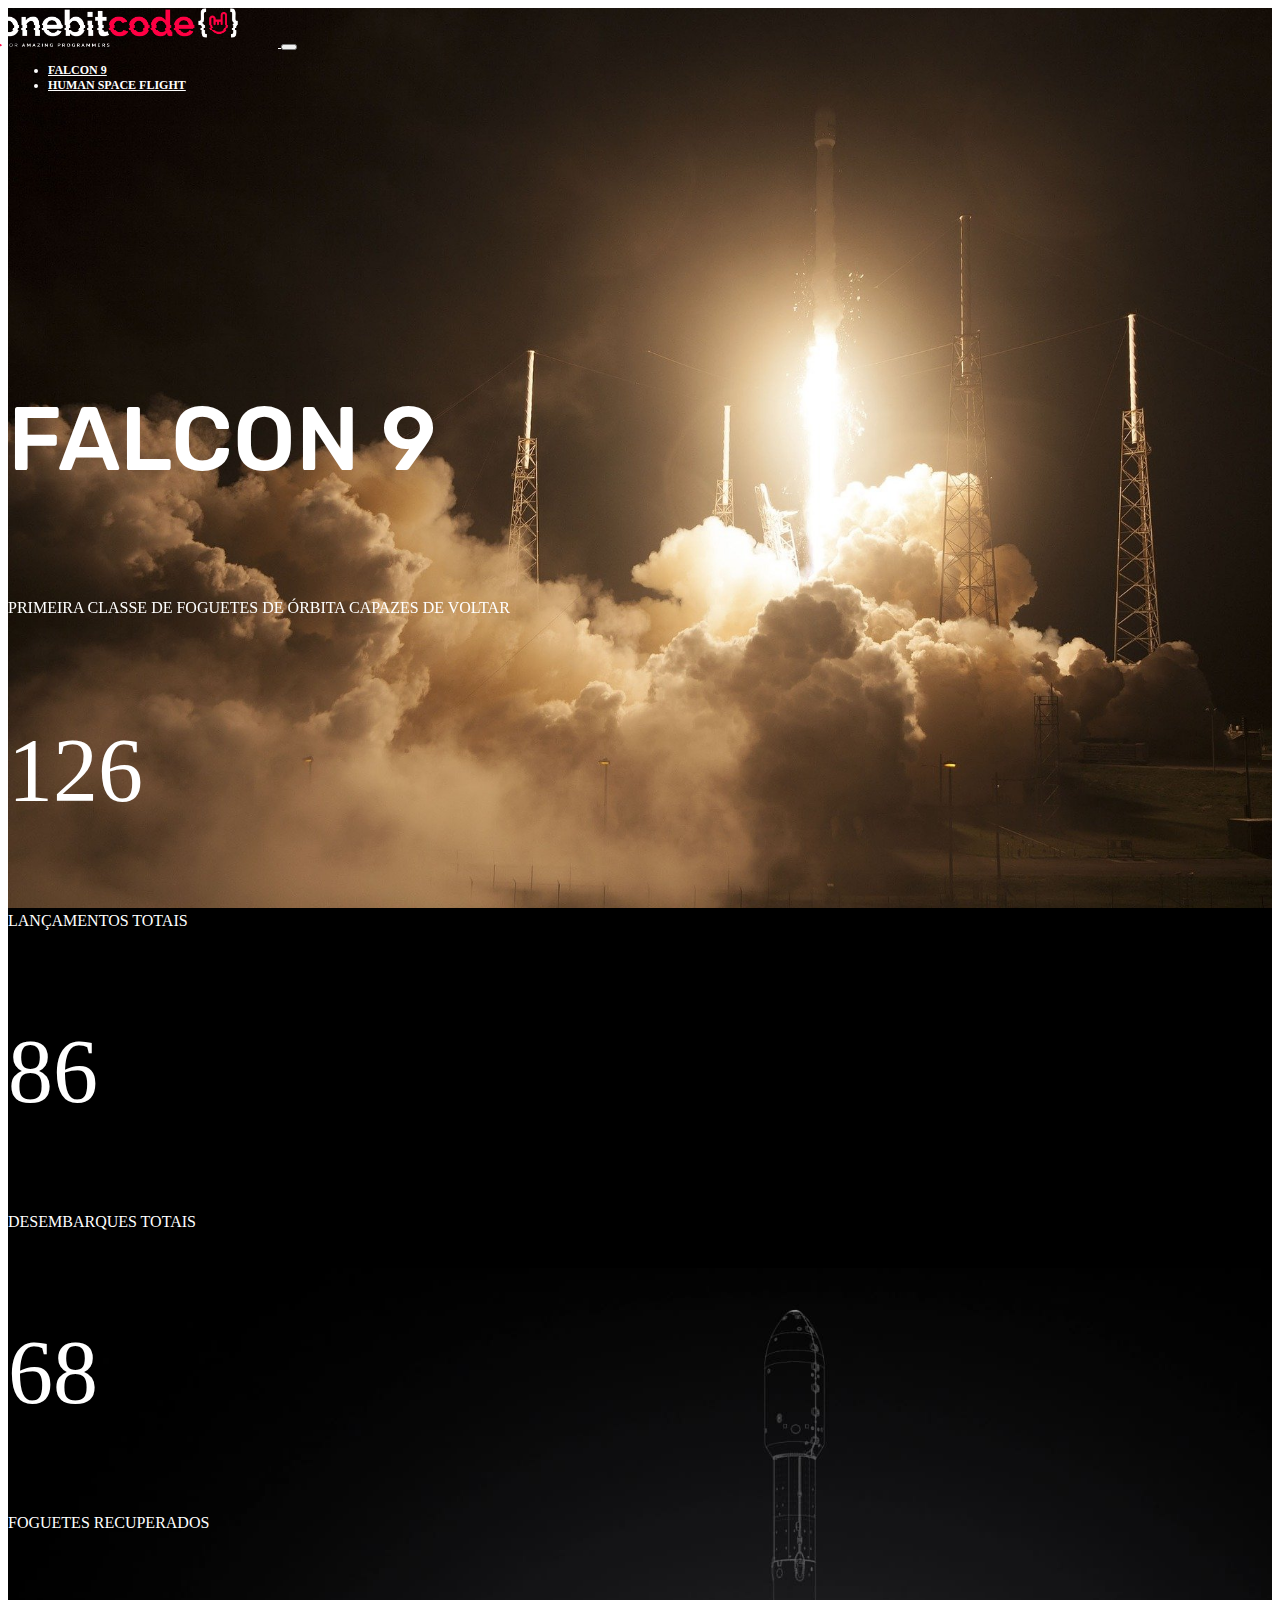
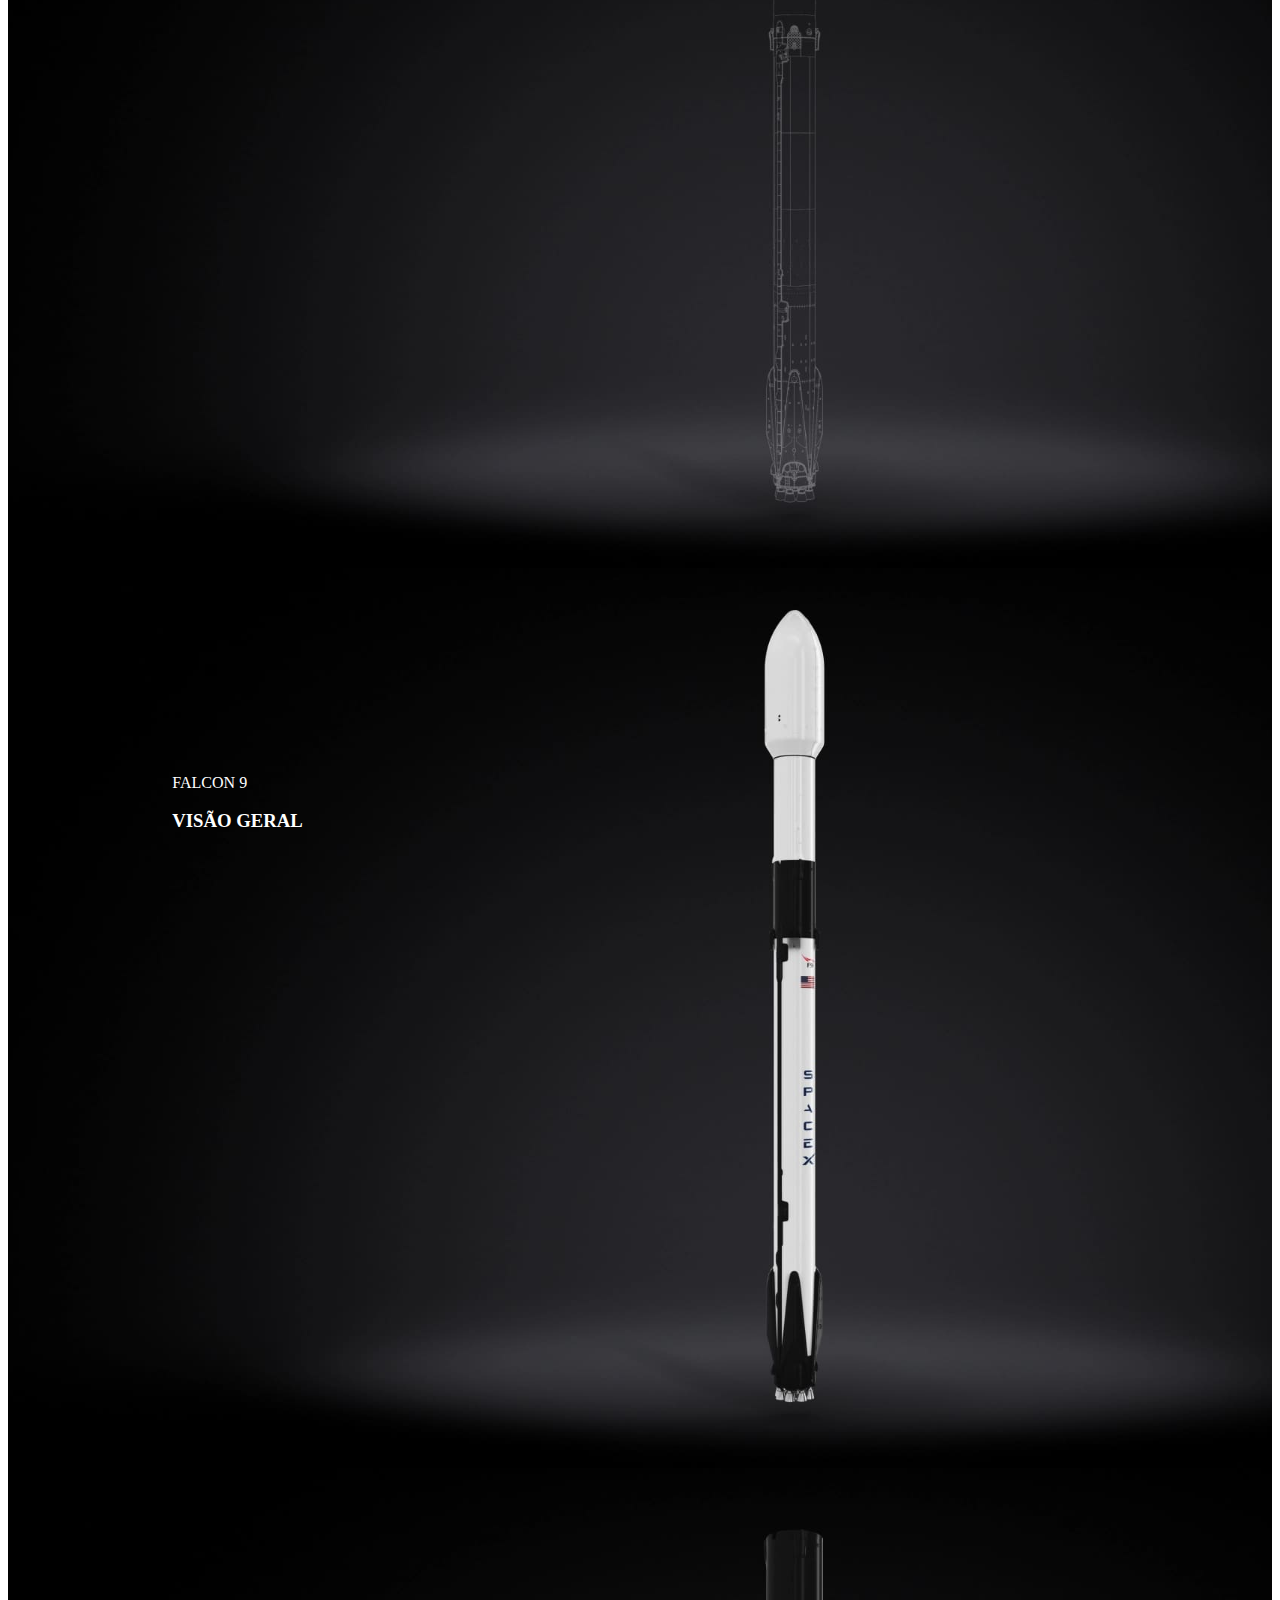
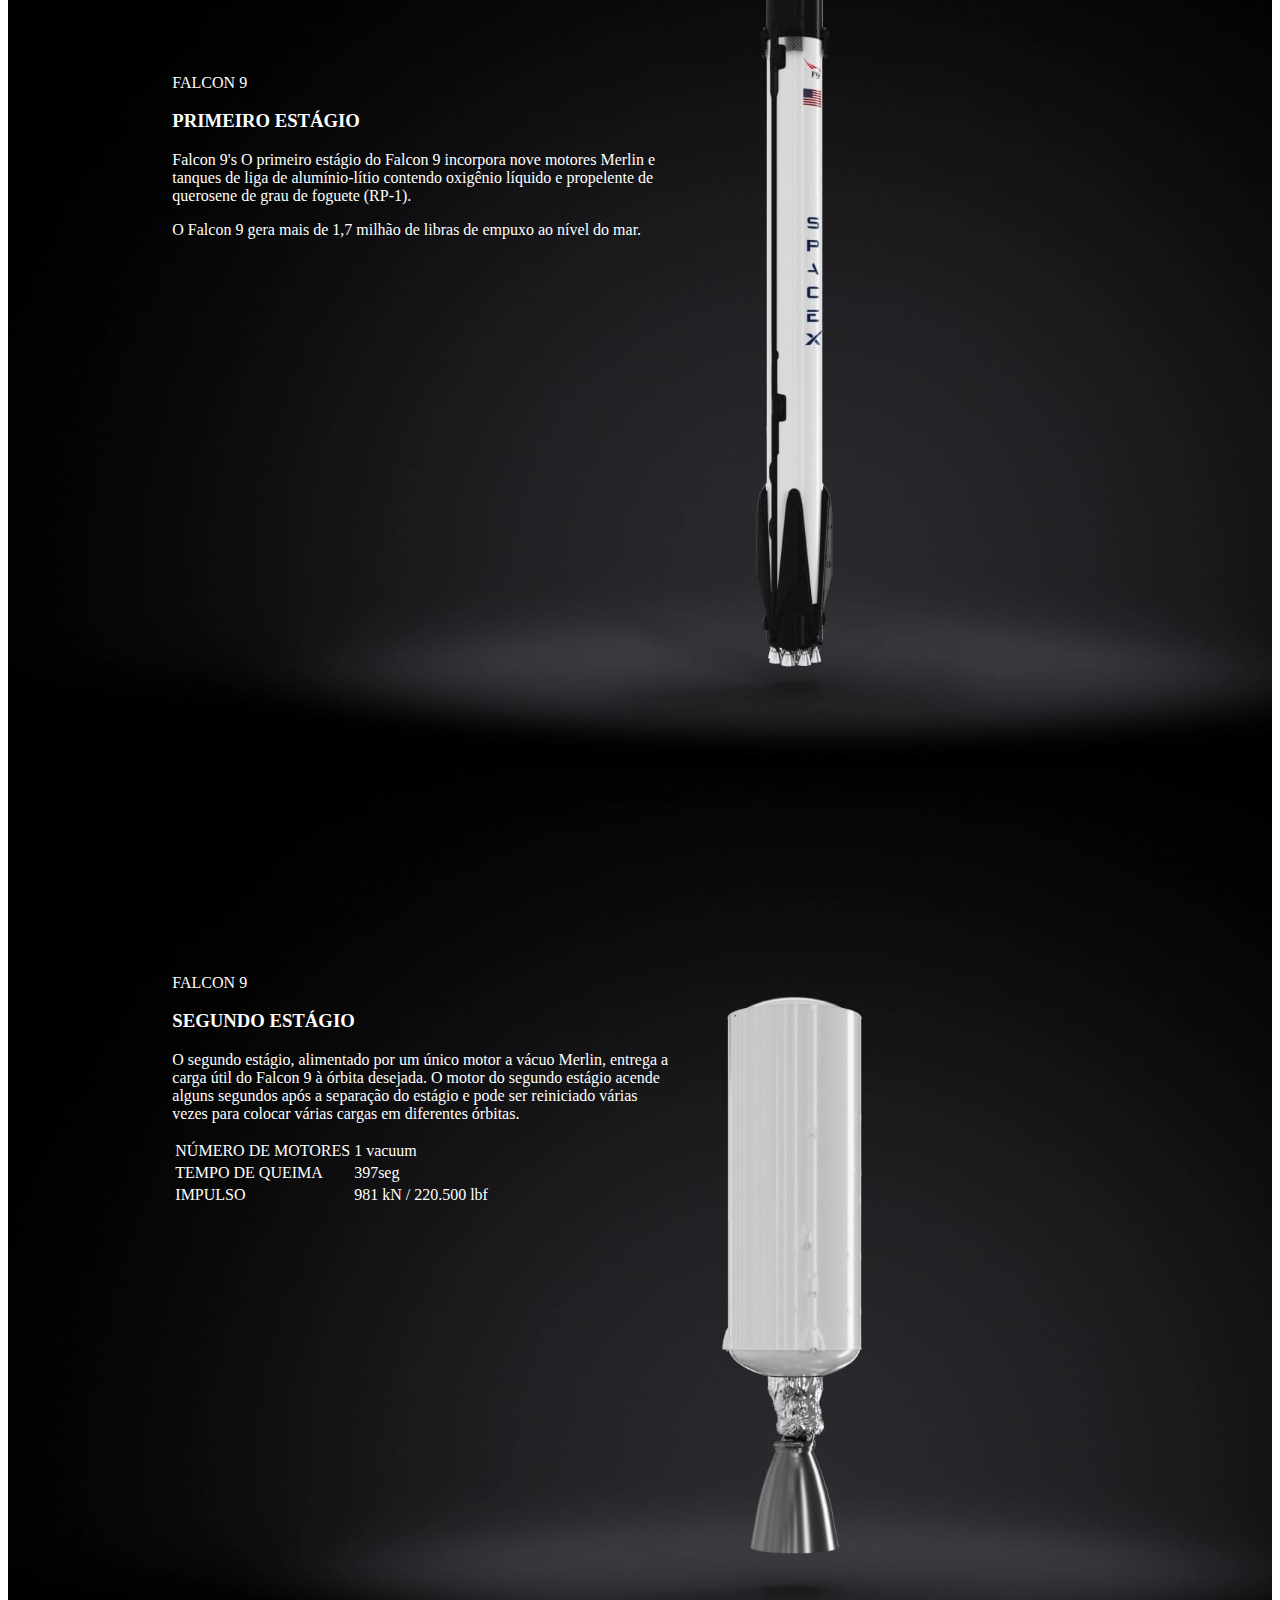
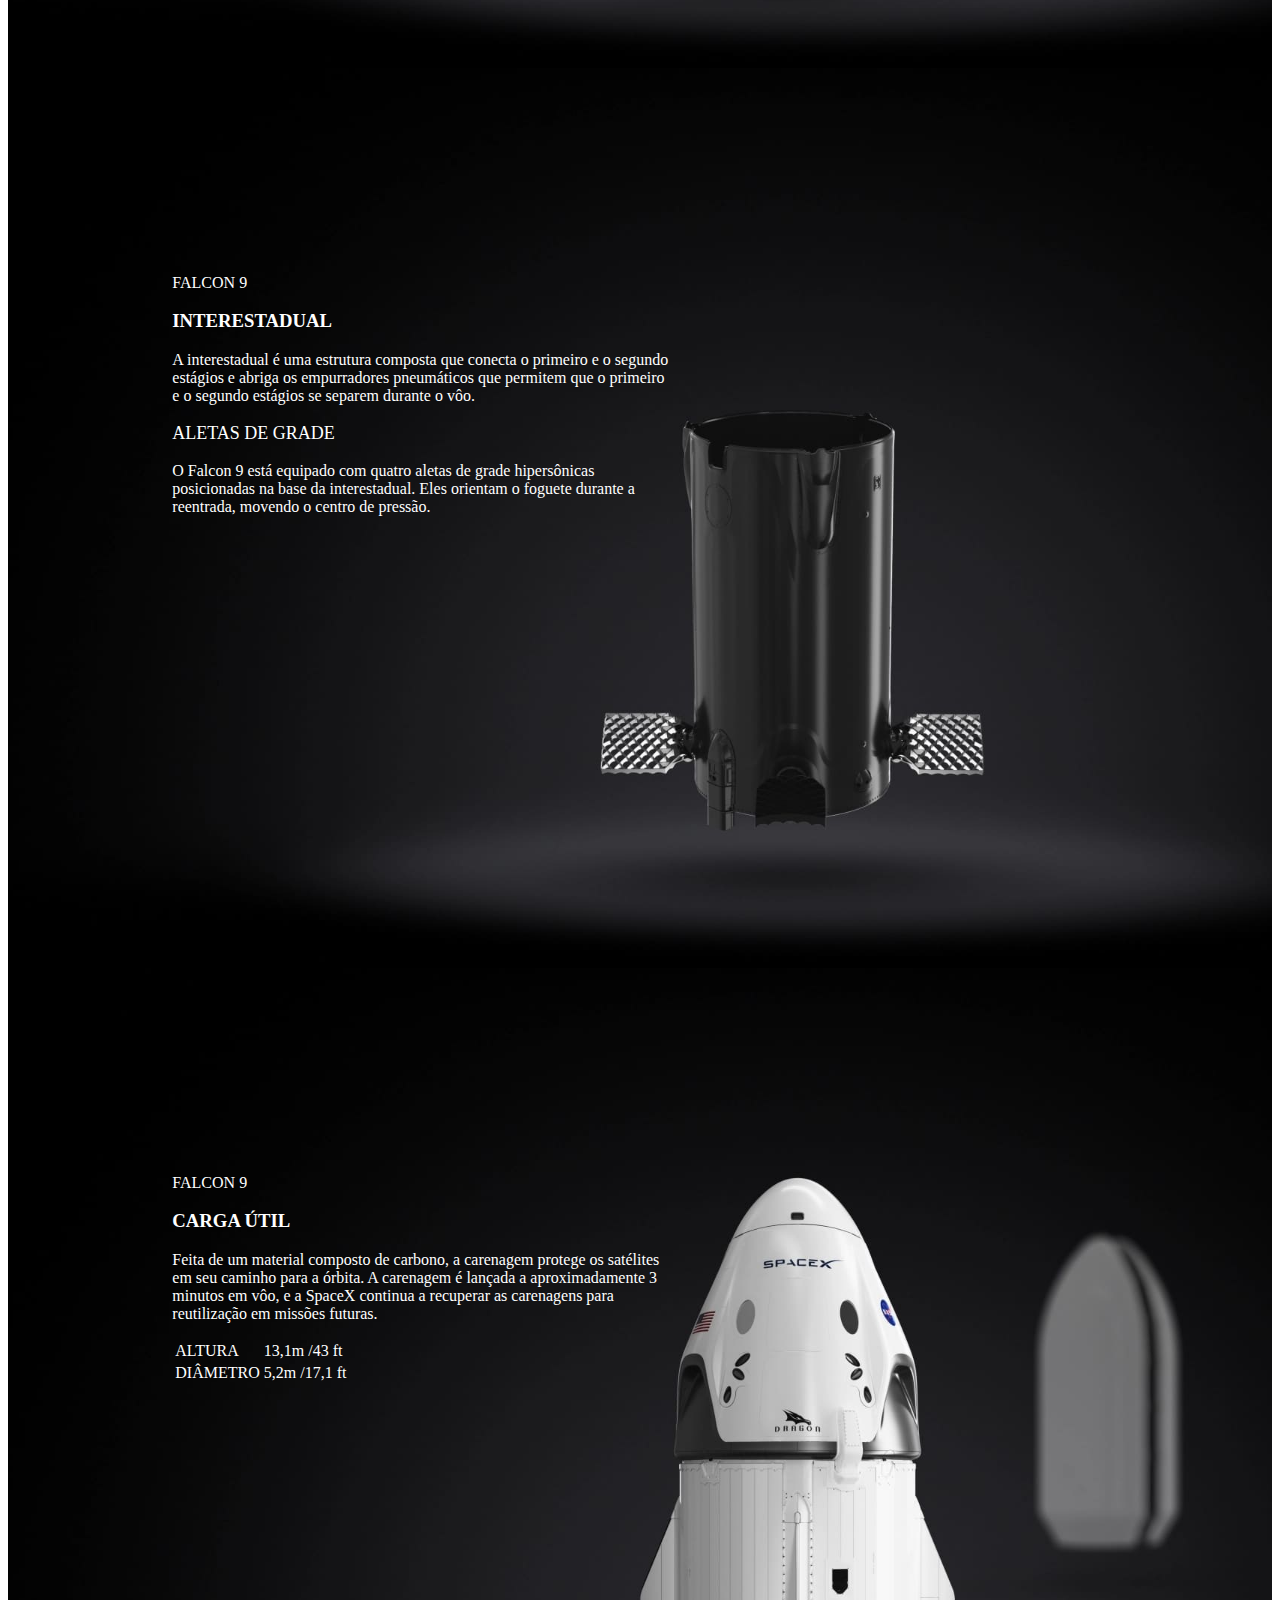
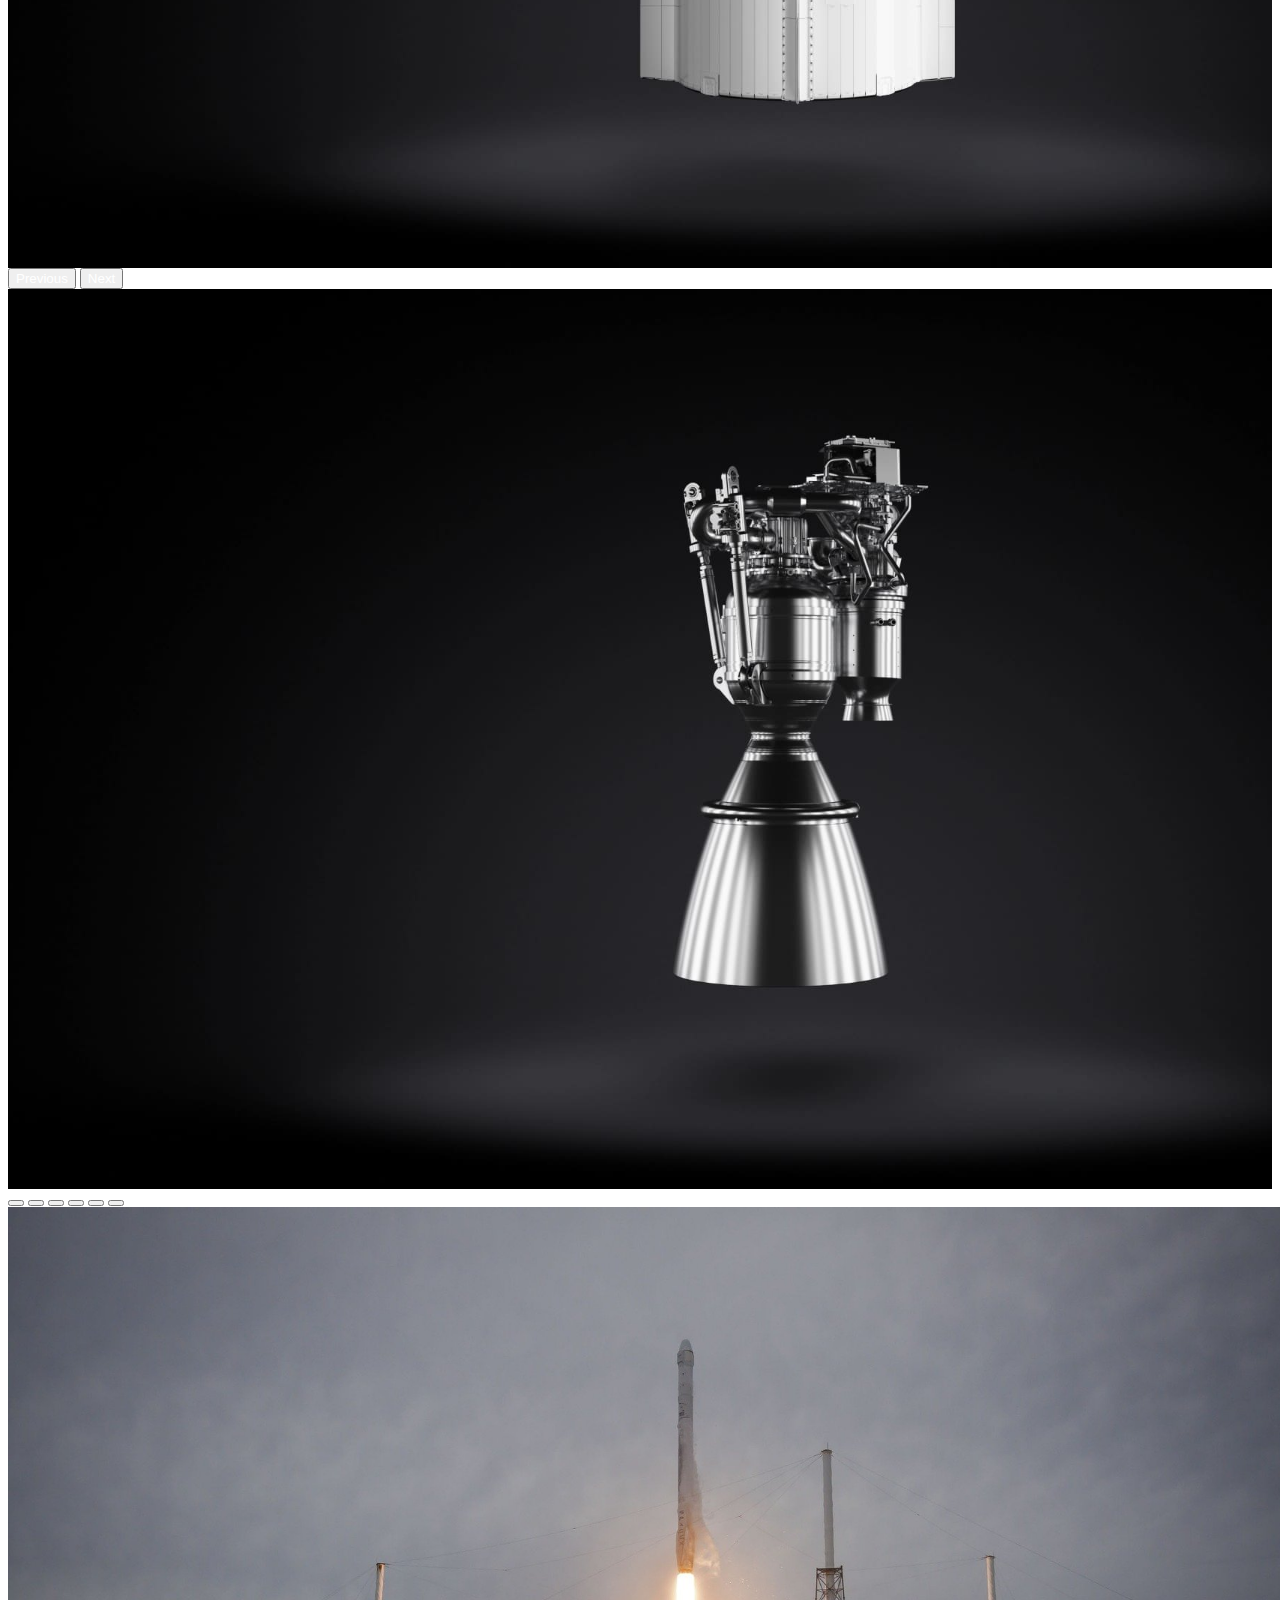
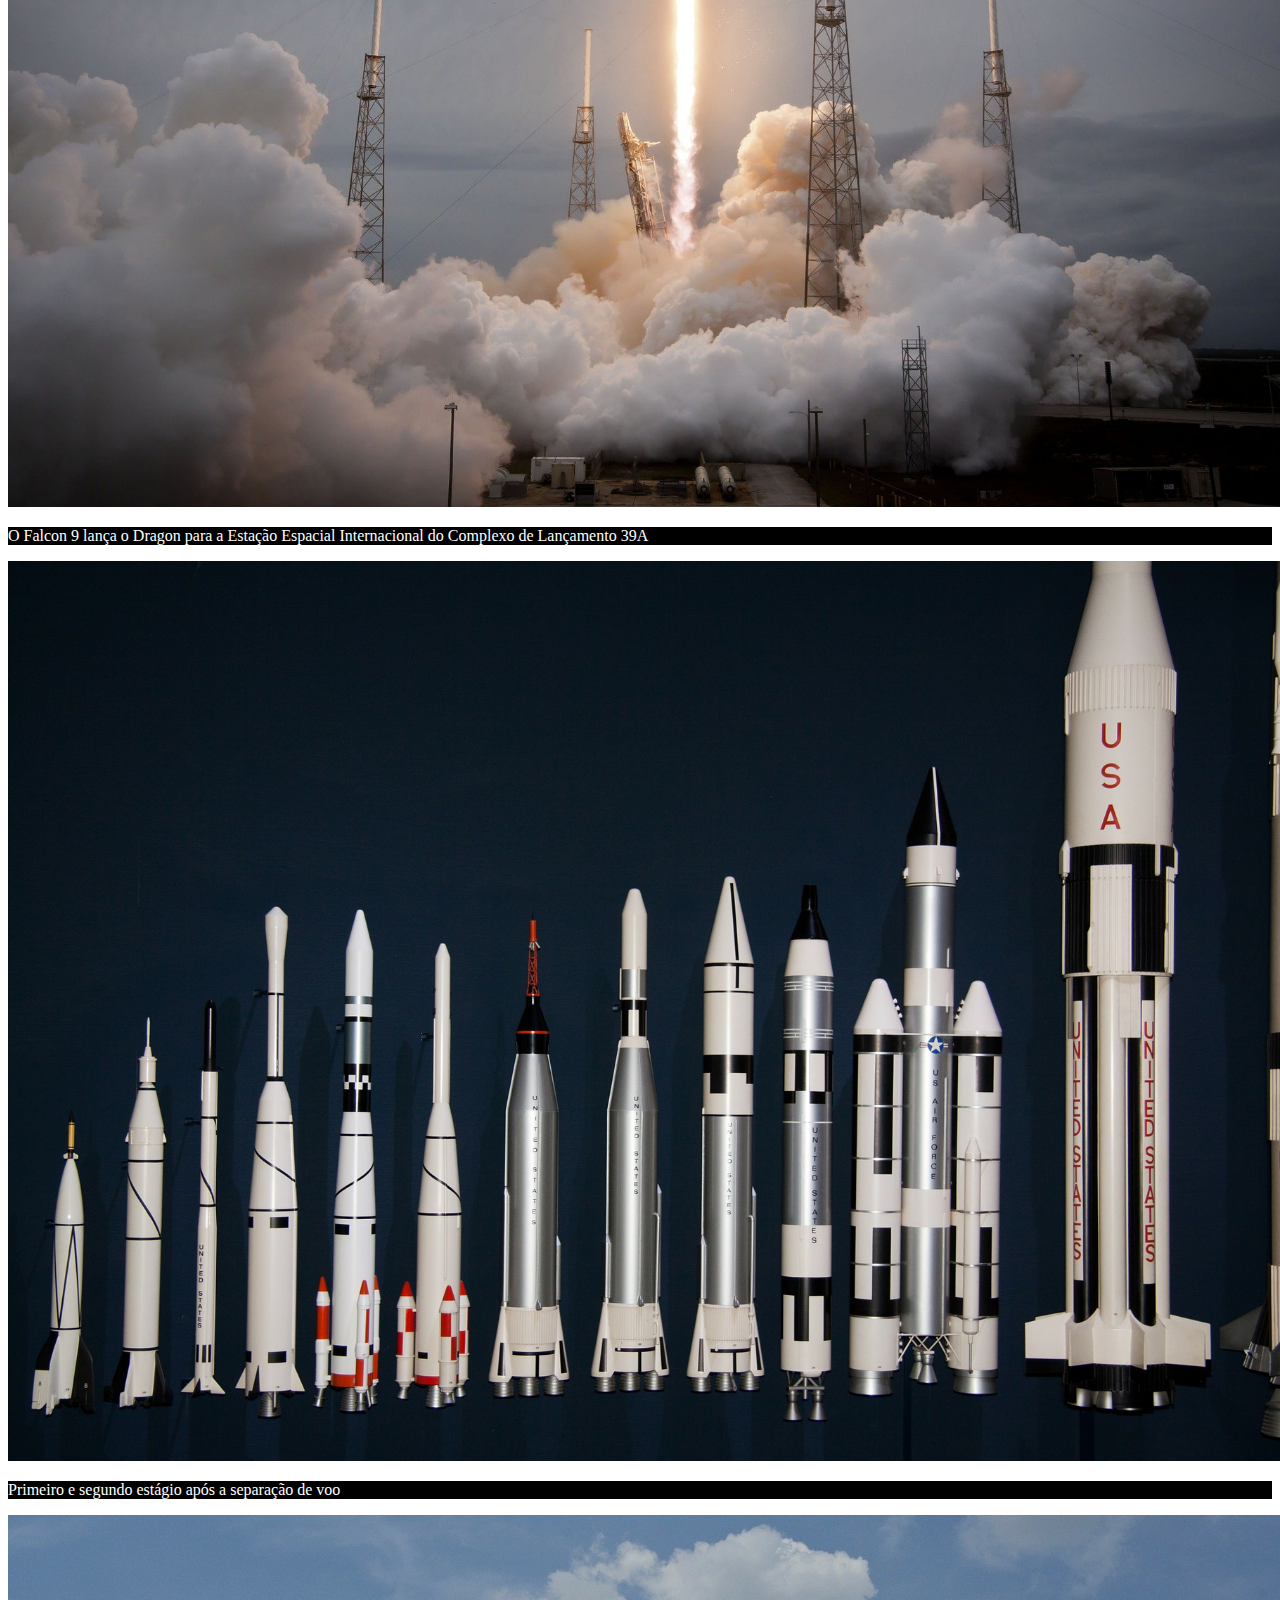
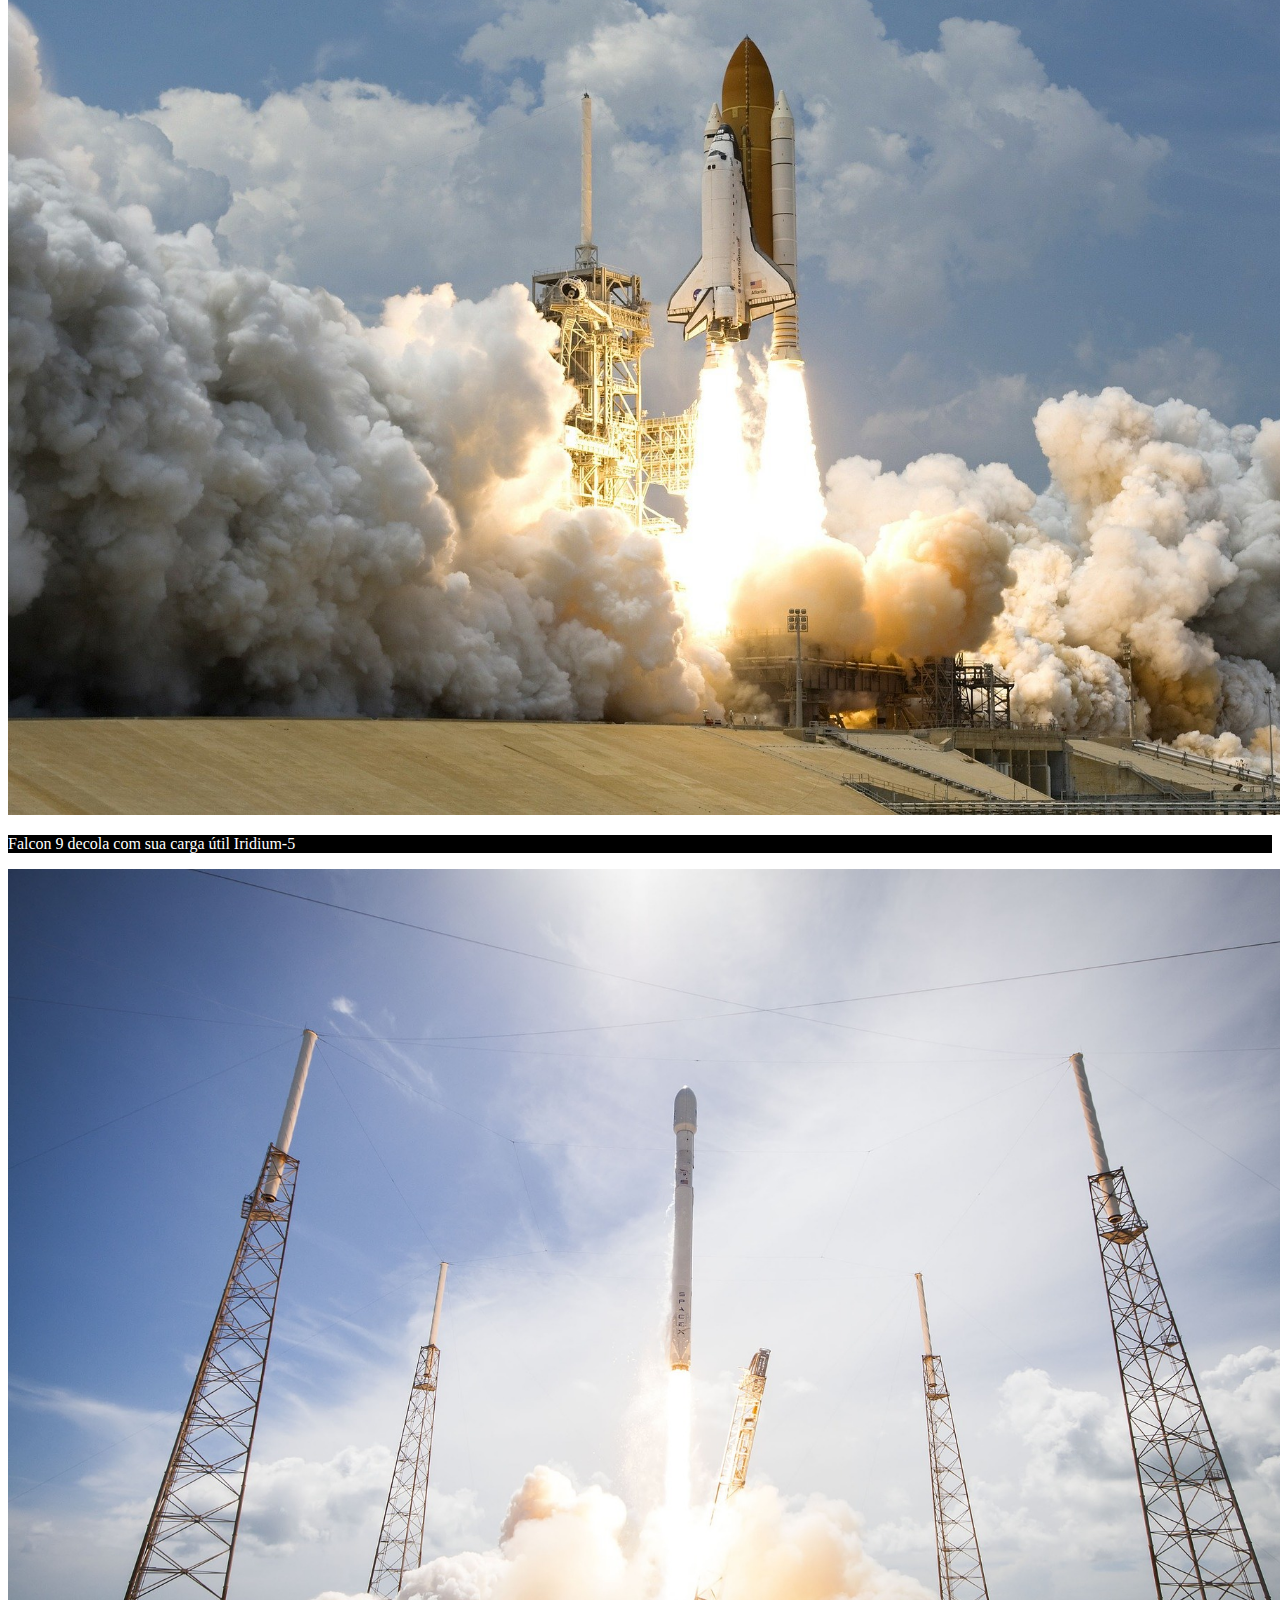
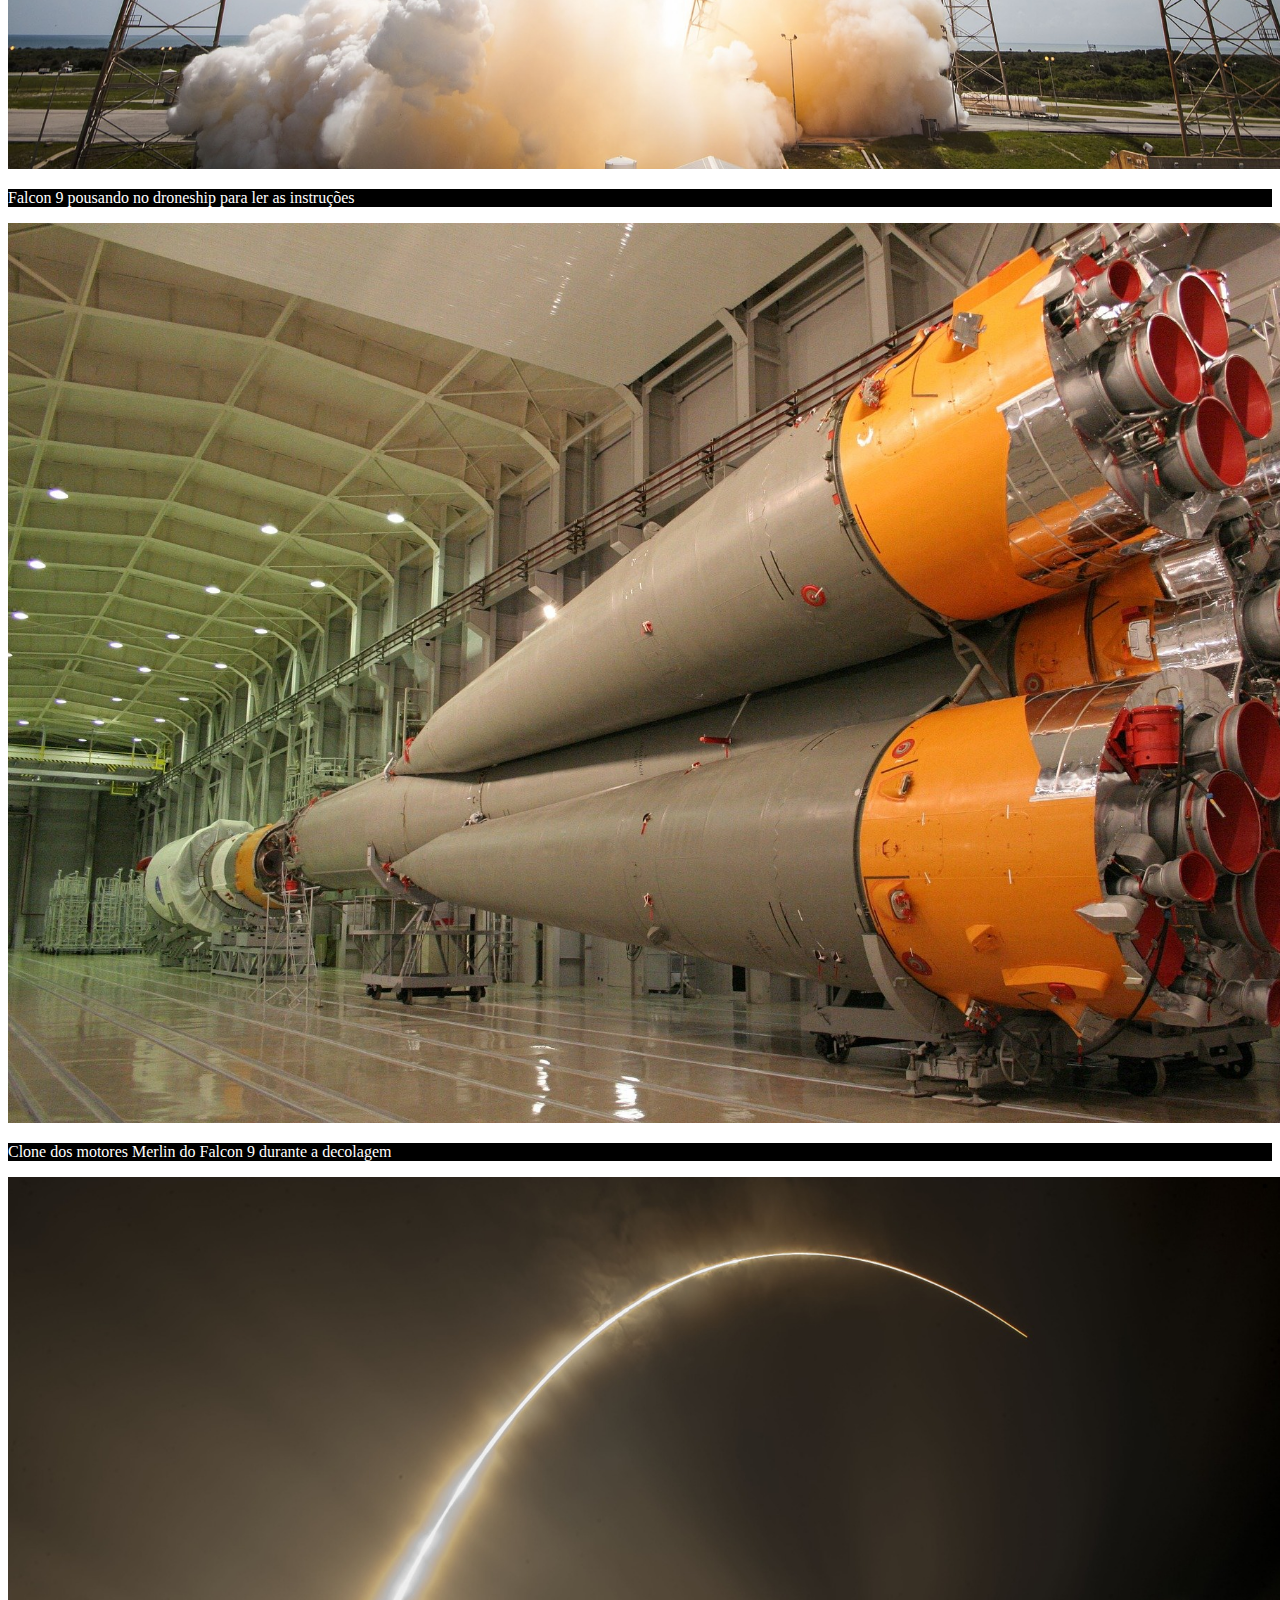
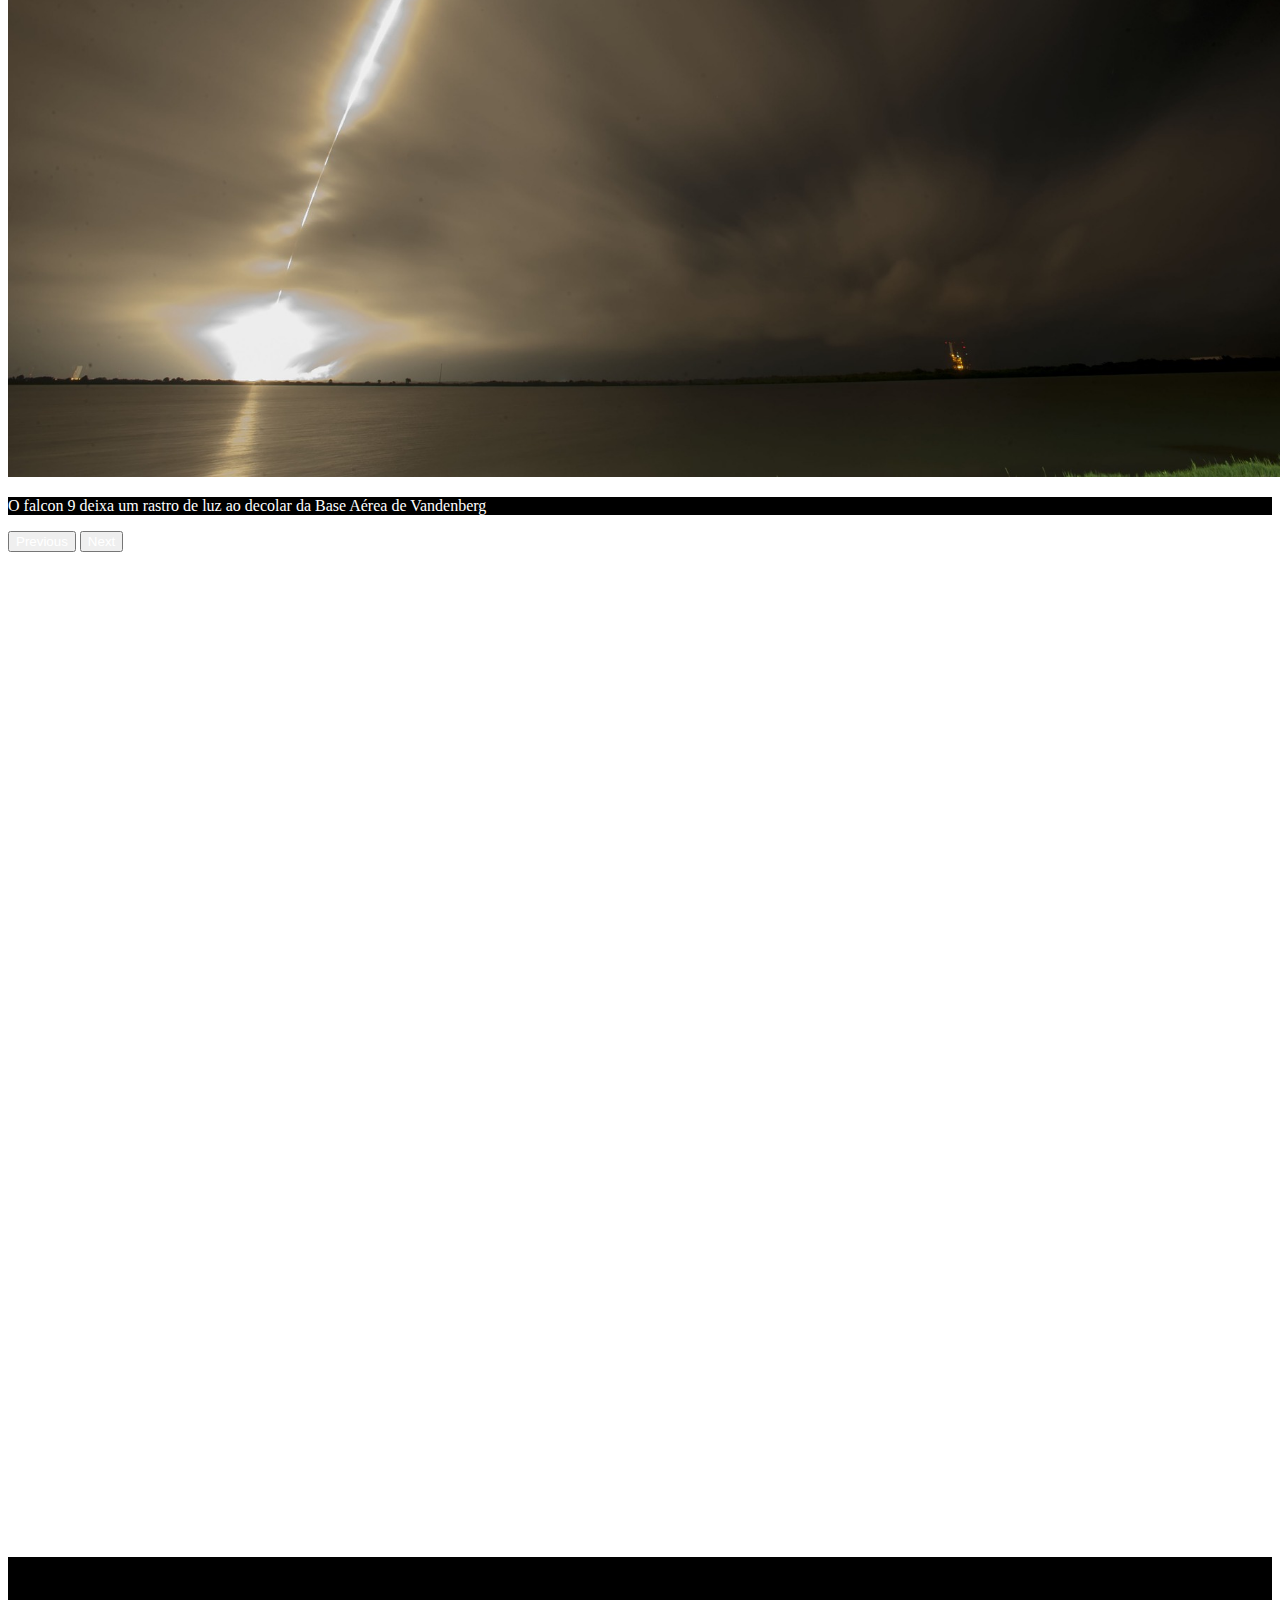
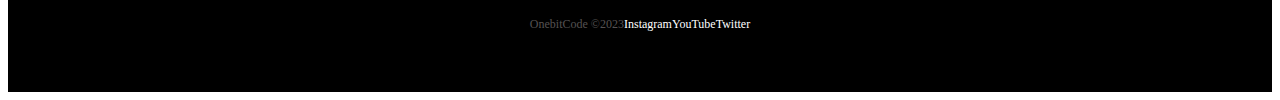
==== falcon9.html @ 461306f6 "first commit" ====
<!DOCTYPE html>
<html lang="pt-br">
  <head>
    <meta charset="UTF-8" />
    <meta http-equiv="X-UA-Compatible" content="IE=edge" />
    <meta name="viewport" content="width=device-width, initial-scale=1.0" />
    <title>OnebitX - Falcon9</title>
    <!-- Bootstrap css -->
    <link
      href="https://cdn.jsdelivr.net/npm/bootstrap@5.3.0-alpha3/dist/css/bootstrap.min.css"
      rel="stylesheet"
      integrity="sha384-KK94CHFLLe+nY2dmCWGMq91rCGa5gtU4mk92HdvYe+M/SXH301p5ILy+dN9+nJOZ"
      crossorigin="anonymous"
    />

    <!-- Lib text css -->
    <link href="https://unpkg.com/aos@2.3.1/dist/aos.css" rel="stylesheet">

    <!-- Favicon -->
    <link rel="shortcut icon" href="./images/favicon.png" type="image/x-icon" />

    <!-- Link do css -->
    <link rel="stylesheet" href="./css/style.css" />
  </head>
  <body >
    <div class="container-fluid container00 container05">
      <div class="container">
        <header class="header">
          <nav class="navbar navbar-expand-lg navbar-dark bg-transparent pt-4">
            <div class="container-fluid">
              <a class="navbar-brand" href="/index.html">
                <img
                  src="/images/logo-obc-2021-darkbg.png"
                  alt="logoOneBitCode"
                  class="logoPc img-fluid"
                />
              </a>
              <button
                class="navbar-toggler"
                type="button"
                data-bs-toggle="collapse"
                data-bs-target="#navbarNav"
                aria-controls="navbarNav"
                aria-expanded="false"
                aria-label="Toggle navigation"
              >
                <span class="navbar-toggler-icon"></span>
              </button>
              <div class="collapse navbar-collapse" id="navbarNav">
                <ul class="navbar-nav">
                  <li class="nav-item">
                    <a
                      class="nav-link active"
                      aria-current="page"
                      href="/falcon9.html"
                      id="navItem"
                      >FALCON 9</a
                    >
                  </li>
                  <li class="nav-item">
                    <a
                      class="nav-link active"
                      href="/humanSpace.html"
                      id="navItem"
                      >HUMAN SPACE FLIGHT</a
                    >
                  </li>
                </ul>
              </div>
            </div>
          </nav>
        </header>
      </div>
      <div class="container text-center titleContent"  data-aos="fade-up" data-aos-duration="1500">
        <p class="h1 titleFalcon9">FALCON 9</p>

        <p class="h5">
          PRIMEIRA CLASSE DE FOGUETES DE ÓRBITA CAPAZES DE VOLTAR
        </p>
      </div>
    </div>

    <div class="container-fluid numbers">
      <div class="row text-center">
        <div class="col-sm col1">
          <p class="h1 titleNumb">126</p>

          <p class="subtitleNumb">LANÇAMENTOS TOTAIS</p>
        </div>
        <div class="col">
          <p class="h1 titleNumb">86</p>

          <p class="subtitleNumb">DESEMBARQUES TOTAIS</p>
        </div>
        <div class="col-sm col3">
          <p class="h1 titleNumb">68</p>

          <p class="subtitleNumb">FOGUETES RECUPERADOS</p>
        </div>
      </div>
    </div>

    <div class="container-fluid container00 container06">
      <div
        class="container containerFalcon9Desc"
        data-aos="fade-down"
        data-aos-duration="1500"
      >
        <p class="falcon9Desc">
          O Falcon 9 é um foguete reutilizável de dois estágios projetado e
          fabricado pela SpaceX para o transporte confiável e seguro de pessoas
          e cargas úteis para a órbita da Terra e além. Falcon 9 é o primeiro
          foguete reutilizável de classe orbital do mundo. A capacidade de
          reutilização permite que a SpaceX refile as partes mais caras do
          foguete, o que, por sua vez, reduz o custo do acesso ao espaço.
        </p>
      </div>
    </div>

    <div
      id="carouselExampleInterval"
      class="carousel slide"
      data-bs-ride="carousel"
    >
      <div class="carousel-inner">
        <div
          class="carousel-item active container00 carrossel01"
          data-bs-interval="3000000"
        >
          <div class="container" id="overViewPosition">
            <p class="subTitleOvewView">FALCON 9</p>
            <h3 class="titleOverView">VISÃO GERAL</h3>
            <table class="table" id="widthTable">
              <tbody>
                <tr data-aos="fade-right" data-aos-duration="1500">
                  <td>ALTURA</td>
                  <td class="text-end">
                    70 m<span class="corEscuraTxt">/ 229.6 f</span>
                  </td>
                </tr>
                <tr data-aos="fade-right" data-aos-duration="1200">
                  <td>DIAMETRO</td>
                  <td class="text-end">
                    3.7 m<span class="corEscuraTxt"> / 12 ft</span>
                  </td>
                </tr>
                <tr data-aos="fade-right" data-aos-duration="1500">
                  <td>MASSA</td>
                  <td class="text-end">
                    549,054 kg<span class="corEscuraTxt"> / 1,207,920 lb</span>
                  </td>
                </tr>
                <tr data-aos="fade-right" data-aos-duration="1400">
                  <td>CARGA MÁXIMA PARA LEO</td>
                  <td class="text-end">
                    22,800 kg<span class="corEscuraTxt"> / 50,265 lb</span>
                  </td>
                </tr>
                <tr data-aos="fade-right" data-aos-duration="1600">
                  <td>CARGA MÁXIMA PARA GTO</td>
                  <td class="text-end">
                    8,300 kg<span class="corEscuraTxt"> / 18,300 lb</span>
                  </td>
                </tr>
                <tr data-aos="fade-right" data-aos-duration="1300">
                  <td>CARGA MÁXIMA PARA MARTE</td>
                  <td class="text-end">
                    4,020 kg<span class="corEscuraTxt"> / 8,860 lb</span>
                  </td>
                </tr>
              </tbody>
            </table>
          </div>
        </div>
        <div
          class="carousel-item container00 carrossel02"
          data-bs-interval="3000000"
        >
          <div class="container" id="overViewPosition">
            <p class="subTitleOvewView">FALCON 9</p>
            <h3 class="titleOverView">PRIMEIRO ESTÁGIO</h3>
            <p>
              Falcon 9's O primeiro estágio do Falcon 9 incorpora nove motores
              Merlin e tanques de liga de alumínio-lítio contendo oxigênio
              líquido e propelente de querosene de grau de foguete (RP-1).
            </p>
            <p>
              O Falcon 9 gera mais de 1,7 milhão de libras de empuxo ao nível do
              mar.
            </p>
          </div>
        </div>
        <div
          class="carousel-item container00 carrossel03"
          data-bs-interval="3000000"
        >
          <div class="container" id="overViewPosition">
            <p class="subTitleOvewView">FALCON 9</p>
            <h3 class="titleOverView">SEGUNDO ESTÁGIO</h3>
            <p>
              O segundo estágio, alimentado por um único motor a vácuo Merlin,
              entrega a carga útil do Falcon 9 à órbita desejada. O motor do
              segundo estágio acende alguns segundos após a separação do estágio
              e pode ser reiniciado várias vezes para colocar várias cargas em
              diferentes órbitas.
            </p>
            <table class="table" id="widthTable">
              <tbody>
                <tr>
                  <td>NÚMERO DE MOTORES</td>
                  <td class="text-end">1 vacuum</td>
                </tr>
                <tr>
                  <td>TEMPO DE QUEIMA</td>
                  <td class="text-end">397seg</td>
                </tr>
                <tr>
                  <td>IMPULSO</td>
                  <td class="text-end">981 kN <span>/ 220.500 lbf</span></td>
                </tr>
              </tbody>
            </table>
          </div>
        </div>
        <div
          class="carousel-item container00 carrossel04"
          data-bs-interval="2000000"
        >
          <div class="container" id="overViewPosition">
            <p class="subTitleOvewView">FALCON 9</p>
            <h3 class="titleOverView">INTERESTADUAL</h3>
            <p>
              A interestadual é uma estrutura composta que conecta o primeiro e
              o segundo estágios e abriga os empurradores pneumáticos que
              permitem que o primeiro e o segundo estágios se separem durante o
              vôo.
            </p>
            <p style="font-size: 18px">ALETAS DE GRADE</p>
            <p>
              O Falcon 9 está equipado com quatro aletas de grade hipersônicas
              posicionadas na base da interestadual. Eles orientam o foguete
              durante a reentrada, movendo o centro de pressão.
            </p>
          </div>
        </div>
        <div
          class="carousel-item container00 carrossel05"
          data-bs-interval="3000000"
        >
          <div class="container" id="overViewPosition">
            <p class="subTitleOvewView">FALCON 9</p>
            <h3 class="titleOverView">CARGA ÚTIL</h3>
            <p>
              Feita de um material composto de carbono, a carenagem protege os
              satélites em seu caminho para a órbita. A carenagem é lançada a
              aproximadamente 3 minutos em vôo, e a SpaceX continua a recuperar
              as carenagens para reutilização em missões futuras.
            </p>
            <table class="table" id="widthTable">
              <tbody>
                <tr>
                  <td>ALTURA</td>
                  <td class="text-end">13,1m <span>/43 ft</span></td>
                </tr>
                <tr>
                  <td>DIÂMETRO</td>
                  <td class="text-end">5,2m <span>/17,1 ft</span></td>
                </tr>
              </tbody>
            </table>
          </div>
        </div>
      </div>
      <button
        class="carousel-control-prev"
        type="button"
        data-bs-target="#carouselExampleInterval"
        data-bs-slide="prev"
      >
        <span class="carousel-control-prev-icon" aria-hidden="true"></span>
        <span class="visually-hidden">Previous</span>
      </button>
      <button
        class="carousel-control-next"
        type="button"
        data-bs-target="#carouselExampleInterval"
        data-bs-slide="next"
      >
        <span class="carousel-control-next-icon" aria-hidden="true"></span>
        <span class="visually-hidden">Next</span>
      </button>
    </div>

    <div class="container-fluid container00 container07">
      <div
        class="container"
        id="overViewPosition"
        data-aos="fade-right"
        data-aos-duration="1400"
      >
        <p class="subTitleOvewView">FALCON 9</p>
        <h3 class="titleOverView">MERLIN</h3>
        <p>
          Merlin é uma família de motores de foguete desenvolvidos pela SpaceX
          para uso em seus veículos de lançamento Falcon 1, Falcon 9 e Falcon
          Heavy. Os motores Merlin usam querosene de grau de foguete (RP-1) e
          oxigênio líquido como propelentes de foguete em um ciclo de energia de
          gerador a gás. O motor Merlin foi originalmente projetado para
          recuperação e reutilização.
        </p>
        <table class="table" id="widthTable">
          <tbody>
            <tr>
              <td>PROPULSOR</td>
              <td class="text-end">LOX <span>/ RP-1</span></td>
            </tr>
            <tr>
              <td>IMPULSO</td>
              <td class="text-end">845 kN <span>/ 190.000 lbf</span></td>
            </tr>
          </tbody>
        </table>
      </div>
    </div>

    <div
      id="carouselExampleCaptions"
      class="carousel slide carrosselSlide"
      data-bs-ride="carousel"
    >
      <div class="carousel-indicators">
        <button
          type="button"
          data-bs-target="#carouselExampleCaptions"
          data-bs-slide-to="0"
          class="active"
          aria-current="true"
          aria-label="Slide 1"
        ></button>
        <button
          type="button"
          data-bs-target="#carouselExampleCaptions"
          data-bs-slide-to="1"
          aria-label="Slide 2"
        ></button>
        <button
          type="button"
          data-bs-target="#carouselExampleCaptions"
          data-bs-slide-to="2"
          aria-label="Slide 3"
        ></button>
        <button
          type="button"
          data-bs-target="#carouselExampleCaptions"
          data-bs-slide-to="3"
          aria-label="Slide 4"
        ></button>
        <button
          type="button"
          data-bs-target="#carouselExampleCaptions"
          data-bs-slide-to="4"
          aria-label="Slide 5"
        ></button>
        <button
          type="button"
          data-bs-target="#carouselExampleCaptions"
          data-bs-slide-to="5"
          aria-label="Slide 6"
        ></button>
      </div>
      <div class="carousel-inner">
        <div class="carousel-item active" data-bs-interval="1000000">
          <img src="/images/falcon9/09.jpg" class="d-block w-100" alt="..." />
          <div class="carousel-caption d-md-block">
            <p class="carousselText">
              O Falcon 9 lança o Dragon para a Estação Espacial Internacional do
              Complexo de Lançamento 39A
            </p>
          </div>
        </div>
        <div class="carousel-item" data-bs-interval="2000000">
          <img src="/images/falcon9/10.jpg" class="d-block w-100" alt="..." />
          <div class="carousel-caption d-md-block">
            <p class="carousselText">
              Primeiro e segundo estágio após a separação de voo
            </p>
          </div>
        </div>
        <div class="carousel-item" data-bs-interval="3000000">
          <img src="/images/falcon9/11.jpg" class="d-block w-100" alt="..." />
          <div class="carousel-caption d-md-block">
            <p class="carousselText">
              Falcon 9 decola com sua carga útil Iridium-5
            </p>
          </div>
        </div>
        <div class="carousel-item" data-bs-interval="3000000">
          <img src="/images/falcon9/12.jpg" class="d-block w-100" alt="..." />
          <div class="carousel-caption d-md-block">
            <p class="carousselText">
              Falcon 9 pousando no droneship para ler as instruções
            </p>
          </div>
        </div>
        <div class="carousel-item" data-bs-interval="3000000">
          <img src="/images/falcon9/13.jpg" class="d-block w-100" alt="..." />
          <div class="carousel-caption d-md-block">
            <p class="carousselText">
              Clone dos motores Merlin do Falcon 9 durante a decolagem
            </p>
          </div>
        </div>
        <div class="carousel-item" data-bs-interval="3000000">
          <img src="/images/falcon9/14.jpg" class="d-block w-100" alt="..." />
          <div class="carousel-caption d-md-block">
            <p class="carousselText">
              O falcon 9 deixa um rastro de luz ao decolar da Base Aérea de
              Vandenberg
            </p>
          </div>
        </div>
      </div>
      <button
        class="carousel-control-prev"
        type="button"
        data-bs-target="#carouselExampleCaptions"
        data-bs-slide="prev"
      >
        <span class="carousel-control-prev-icon" aria-hidden="true"></span>
        <span class="visually-hidden">Previous</span>
      </button>
      <button
        class="carousel-control-next"
        type="button"
        data-bs-target="#carouselExampleCaptions"
        data-bs-slide="next"
      >
        <span class="carousel-control-next-icon" aria-hidden="true"></span>
        <span class="visually-hidden">Next</span>
      </button>
    </div>
    
    <div class="container-fluid text-center downloadDesc"  data-aos="fade-up" data-aos-duration="1500">
      <p>Para mais informações sobre os serviçis entre em contato
        <a href="https://instagram.com/onebitcode" target="blank" class="emailObc">
        onebitcode@gmail.com</a></p>
      
      <button type="button" class="btn btn-outline-light p-3">GUIA DO USUÁRIO</button>
      <button type="button" class="btn btn-outline-light p-3">CAPACIDADES E SERVIÇOS</button>
    </div>

    <footer class="container-fluid footer">
      <span class="me-4 copyOBC">OnebitCode &copy;2023</span>
      <a
        href="https://www.instagram.com/onebitcode/?hl=en"
        target="blank"
        class="me-4"
        >Instagram</a
      >
      <a
        href="https://www.youtube.com/channel/UC44Mzz2-5TpyfklUCQ5NuxQ"
        target="blank"
        class="me-4"
        >YouTube</a
      >
      <a href="https://twitter.com/onebitcode" target="blank">Twitter</a>
    </footer>

    <!-- Bootstrap script -->
    <script
      src="https://cdn.jsdelivr.net/npm/bootstrap@5.3.0-alpha3/dist/js/bootstrap.bundle.min.js"
      integrity="sha384-ENjdO4Dr2bkBIFxQpeoTz1HIcje39Wm4jDKdf19U8gI4ddQ3GYNS7NTKfAdVQSZe"
      crossorigin="anonymous"
    ></script>
    <!-- LIB SCRIPT -->
    <script src="https://unpkg.com/aos@2.3.1/dist/aos.js"></script>
    <script>
      AOS.init();
    </script>
  
  </body>
</html>
---- css/style.css ----
@import url("https://fonts.googleapis.com/css2?family=Rubik:wght@400;514&display=swap");
* {
  color: white;
}

.header {
  font-size: 12px;
  font-weight: bold;
}
.header #navItem:hover {
  color: #b9b9b9;
}

.container00 {
  min-height: 100vh;
  background-size: cover;
  background-repeat: no-repeat;
  background-position: center;
}

.arrowDown {
  display: inline-block;
  width: 90px;
  margin-top: 5px;
}

.logoPc {
  width: 240px;
  margin-left: -10px;
  margin-right: 40px;
}

#button {
  padding: 15px 35px;
  border: 2px solid white;
}

.downloadDesc {
  background-color: black;
  height: 85vh;
  padding-top: 240px;
}
.downloadDesc button {
  border: 2px solid white;
  margin-right: 10px;
}

.emailObc {
  text-decoration: none;
  border-bottom: 1px solid white;
  color: white;
}
.emailObc:hover {
  border-bottom: 1px solid white;
  color: #b9b9b9;
}

@media (max-width: 405px) {
  .logoPc {
    width: 180px;
    margin-top: 15px;
  }
  .footer {
    font-size: 10px;
  }
}
@media (max-width: 449px) {
  .downloadDesc .button {
    margin: 10px 0px;
  }
}
@media (max-width: 350px) {
  .logoPc {
    width: 150px;
    margin-top: 15px;
  }
}
.container00.container01 {
  background-image: url(../../images/home/01.jpg);
}
.container00.container02 {
  background-image: url(../../images/home/03.jpg);
}
.container00.container03 {
  background-image: url(../../images/home/02.gif);
}
.container00.container04 {
  background-image: url(../../images/home/04.jpg);
}

.titlePadding {
  padding-top: 200px;
}

.shortTitle {
  width: 550px;
  margin-bottom: 25px;
}

.mediumTitle {
  width: 650px;
  margin-bottom: -25px;
}

.footer {
  background-color: black;
  height: 15vh;
  font-size: 12px;
  font-weight: 500;
  display: flex;
  align-items: center;
  justify-content: center;
}
.footer a {
  text-decoration: none;
  color: white;
}
.footer a:hover {
  color: #b9b9b9;
}
.footer .copyOBC {
  color: #555252;
}

@media (max-width: 750px) {
  .titlePadding {
    padding-top: 129px;
  }
  .shortTitle, .mediumTitle {
    width: auto;
    font-size: 50px;
  }
}
@media (max-width: 380px) {
  .shortTitle, .mediumTitle {
    width: auto;
    font-size: 40px;
  }
}
.container00.container05 {
  background-image: url(../../images/falcon9/01.jpg);
}
.container00.container06 {
  background-image: url(../../images/falcon9/02.jpg);
}
.container00.carrossel01 {
  background-image: url(../../images/falcon9/03.jpg);
}
.container00.carrossel02 {
  background-image: url(../../images/falcon9/04.jpg);
}
.container00.carrossel03 {
  background-image: url(../../images/falcon9/05.jpg);
}
.container00.carrossel04 {
  background-image: url(../../images/falcon9/06.jpg);
}
.container00.carrossel05 {
  background-image: url(../../images/falcon9/07.jpg);
}
.container00.container07 {
  background-image: url(../../images/falcon9/08.jpg);
}

.titleFalcon9 {
  font-size: 90px;
  font-family: "Rubik", sans-serif;
  font-weight: 514;
}

.titleContent {
  display: flex;
  flex-direction: column;
  height: 80vh;
  justify-content: center;
}

.numbers {
  background-color: black;
  height: 40vh;
  display: flex;
  flex-direction: column;
  justify-content: center;
}
.numbers .titleNumb {
  font-size: 90px;
}
.numbers .subTitleNumb {
  font-size: 20px;
}

.falcon9Desc {
  font-size: 22px;
  width: 640px;
  line-height: 50px;
}

.containerFalcon9Desc {
  display: grid;
  height: 90vh;
  align-items: center;
  justify-content: left;
}

#overViewPosition {
  width: 500px;
  margin-left: 13%;
  padding-top: 15%;
}

.carrosselSlide img {
  height: 100vh;
}

.carousselText {
  background-color: black;
}

@media (max-width: 768px) {
  .numbers .titleNumb {
    font-size: 80px;
  }
  .numbers .subTitleNumb {
    font-size: 18px;
  }
  .falcon9Desc {
    width: auto;
  }
  #overViewPosition {
    padding-top: 35%;
  }
}
@media (max-width: 575px) {
  .numbers {
    height: 60vh;
  }
  #overViewPosition {
    width: auto;
    margin-left: auto;
  }
}
@media (max-width: 375px) {
  .titleFalcon9 {
    font-size: 50px;
  }
  .falcon9Desc {
    font-size: 18px;
    line-height: auto;
  }
  .subTitleFalcon {
    font-size: 16px;
  }
}
.container00.container08 {
  background-image: url(../../images/humanFlight/01.jpg);
}
.container00.container09 {
  background-image: url(../../images/humanFlight/02.jpg);
}
.container00.container10 {
  background-image: url(../../images/humanFlight/03.jpg);
}
.container00.container11 {
  background-image: url(../../images/humanFlight/04.jpg);
}
.container00.container12 {
  background-image: url(../../images/humanFlight/05.jpg);
}

.container01Content {
  height: 90vh;
  display: flex;
  flex-direction: column;
  justify-content: center;
  align-items: center;
}
.container01Content h1 {
  font-size: 120px;
}
.container01Content p {
  margin-top: 20px;
  margin-bottom: 50px;
  font-size: 30px;
  font-weight: 300;
}
.container01Content img {
  width: 130px;
}

.earthDesc {
  background-color: black;
  height: 25vh;
  display: flex;
  align-items: center;
  justify-content: center;
}
.earthDesc .textDescEarth {
  color: #d8d8d8;
  font-weight: 400;
  font-size: 20px;
  width: 800px;
}

.containerRightContent {
  margin-left: 55%;
  padding-top: 15%;
}

.titleSection {
  font-size: 60px;
  font-weight: bold;
}

.subTitle {
  font-weight: 300;
  margin-bottom: 40px;
}

.containerLeftContent {
  margin-left: 5%;
  padding-top: 15%;
}

@media (max-width: 1024px) {
  .container01Content h1 {
    font-size: 90px;
  }
  .container01Content p {
    margin: 20px 0px;
    font-size: 30px;
    font-weight: 300;
  }
  .containerRightContent {
    margin-left: 50%;
    padding-top: 20%;
  }
  .titleSection {
    font-size: 50px;
    font-weight: bold;
  }
  .subTitle {
    font-weight: 300;
    margin-bottom: 40px;
  }
  .containerLeftContent {
    margin-left: 5%;
    padding-top: 20%;
  }
}
@media (max-width: 425px) {
  .container01Content h1 {
    font-size: 40px;
  }
  .container01Content p {
    font-size: 16px;
  }
  .arrowDown {
    display: none;
  }
  .eartDesc {
    height: 30vh;
  }
  .eartDesc p {
    color: #d8d8d8;
    font-weight: 400;
    font-size: 14px;
    width: auto;
  }
  .containerRightContent {
    margin-left: 20%;
    padding-top: 30%;
  }
  .titleSection {
    font-size: 50px;
    font-weight: bold;
  }
  .subTitle {
    font-weight: 300;
    margin-bottom: 40px;
  }
  .containerLeftContent {
    margin-left: 7%;
    padding-top: 30%;
  }
}

/*# sourceMappingURL=style.css.map */
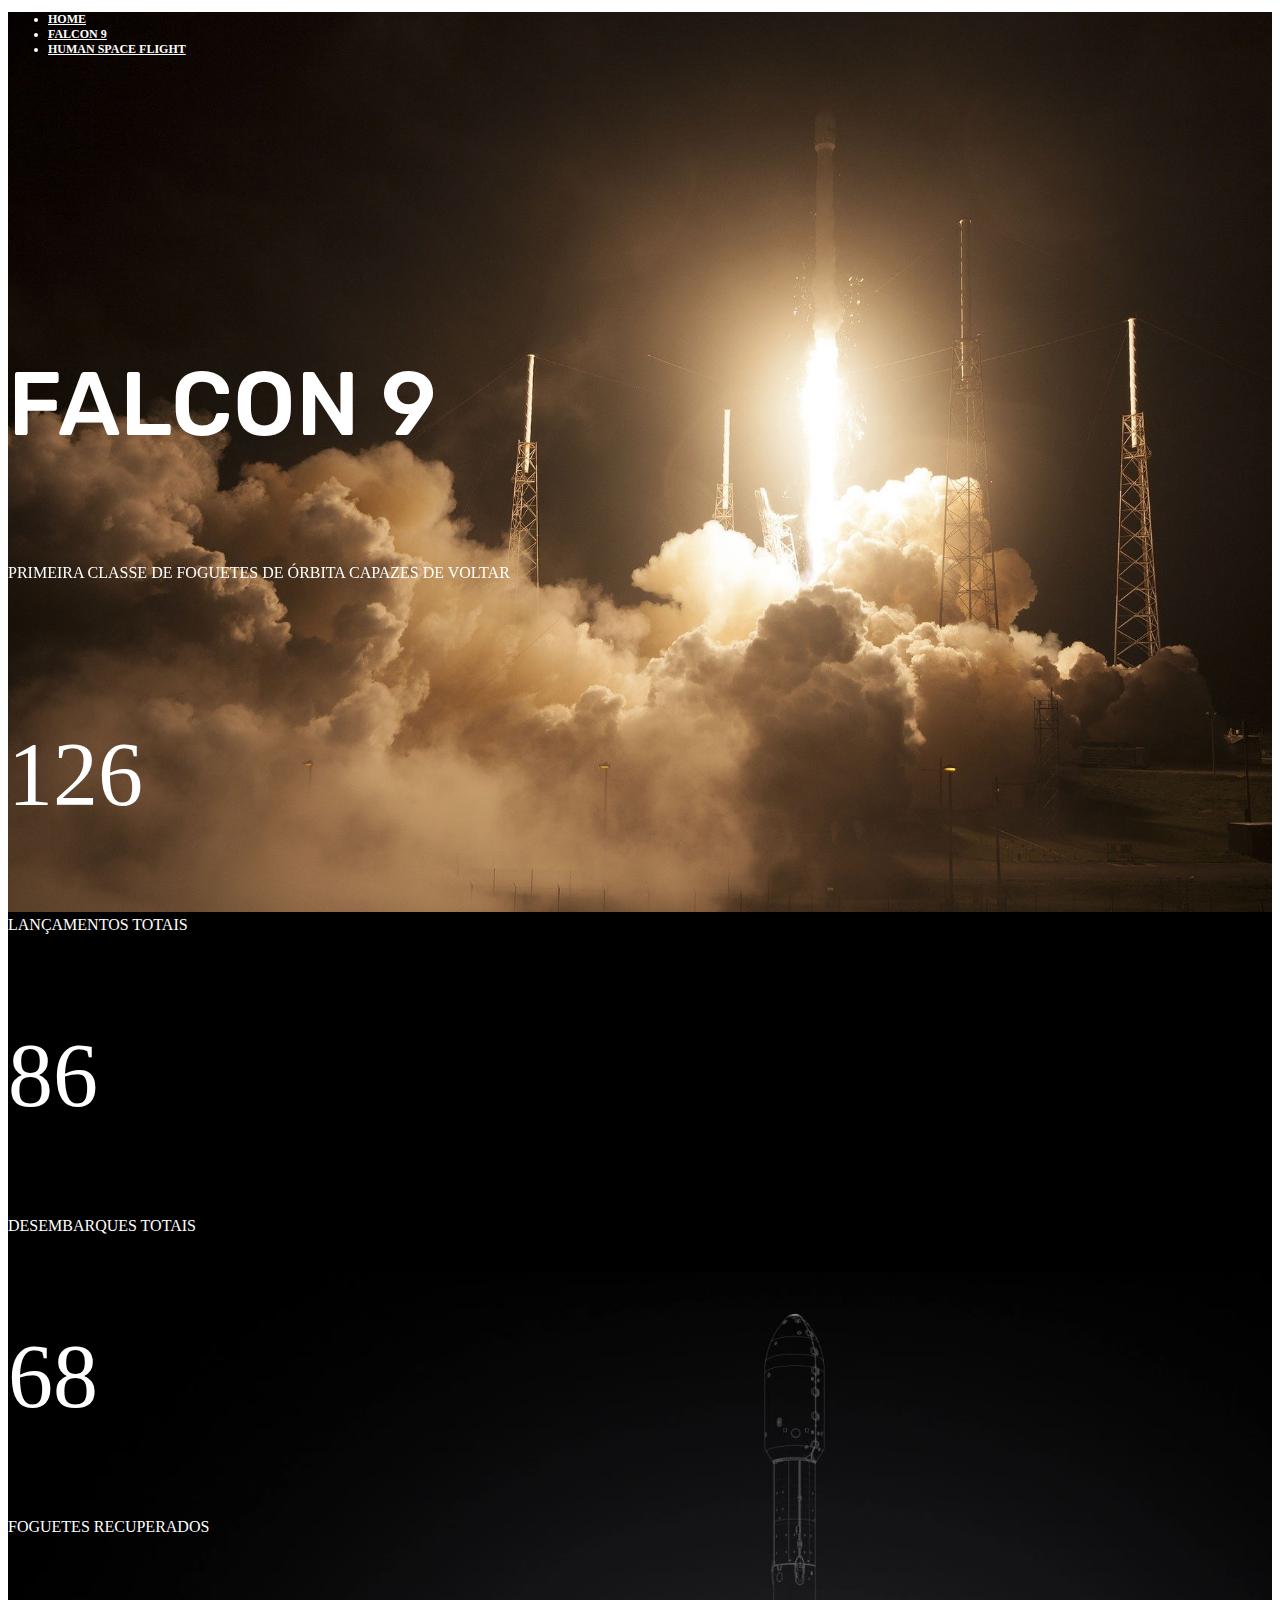
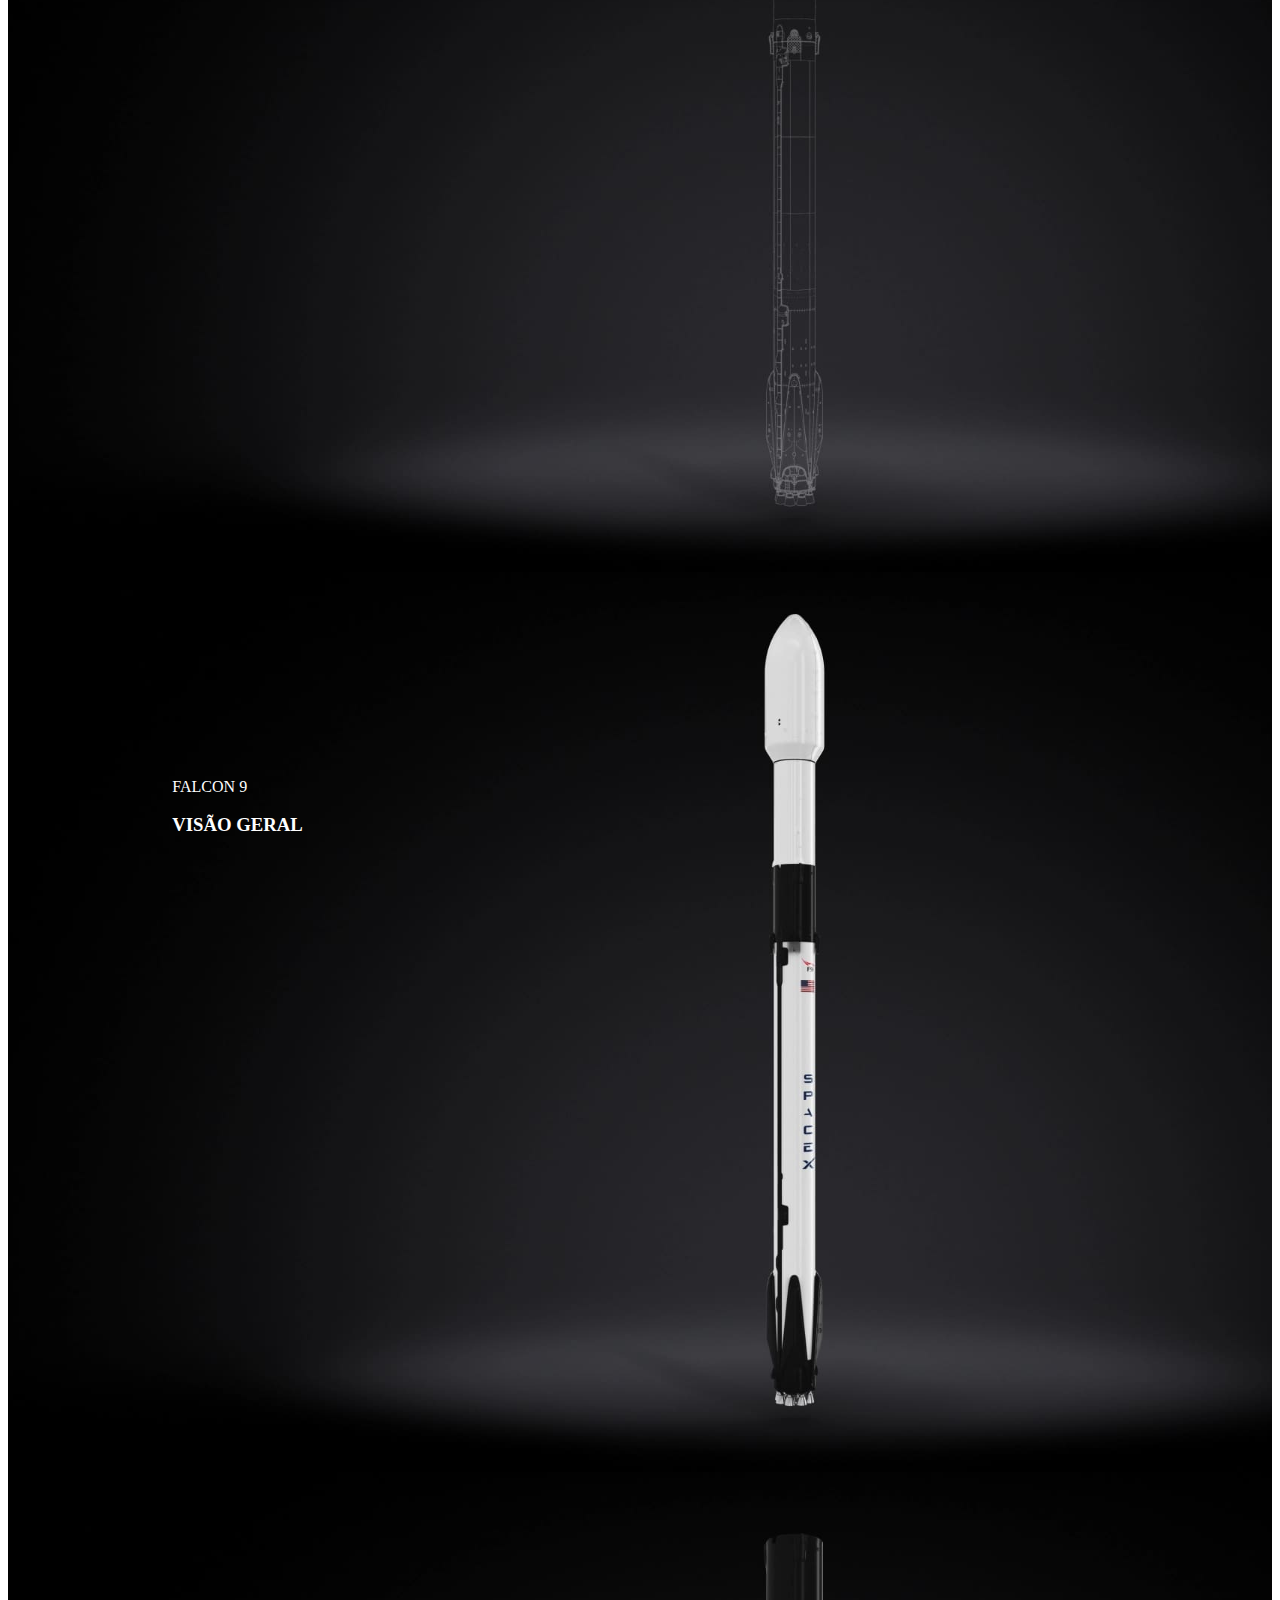
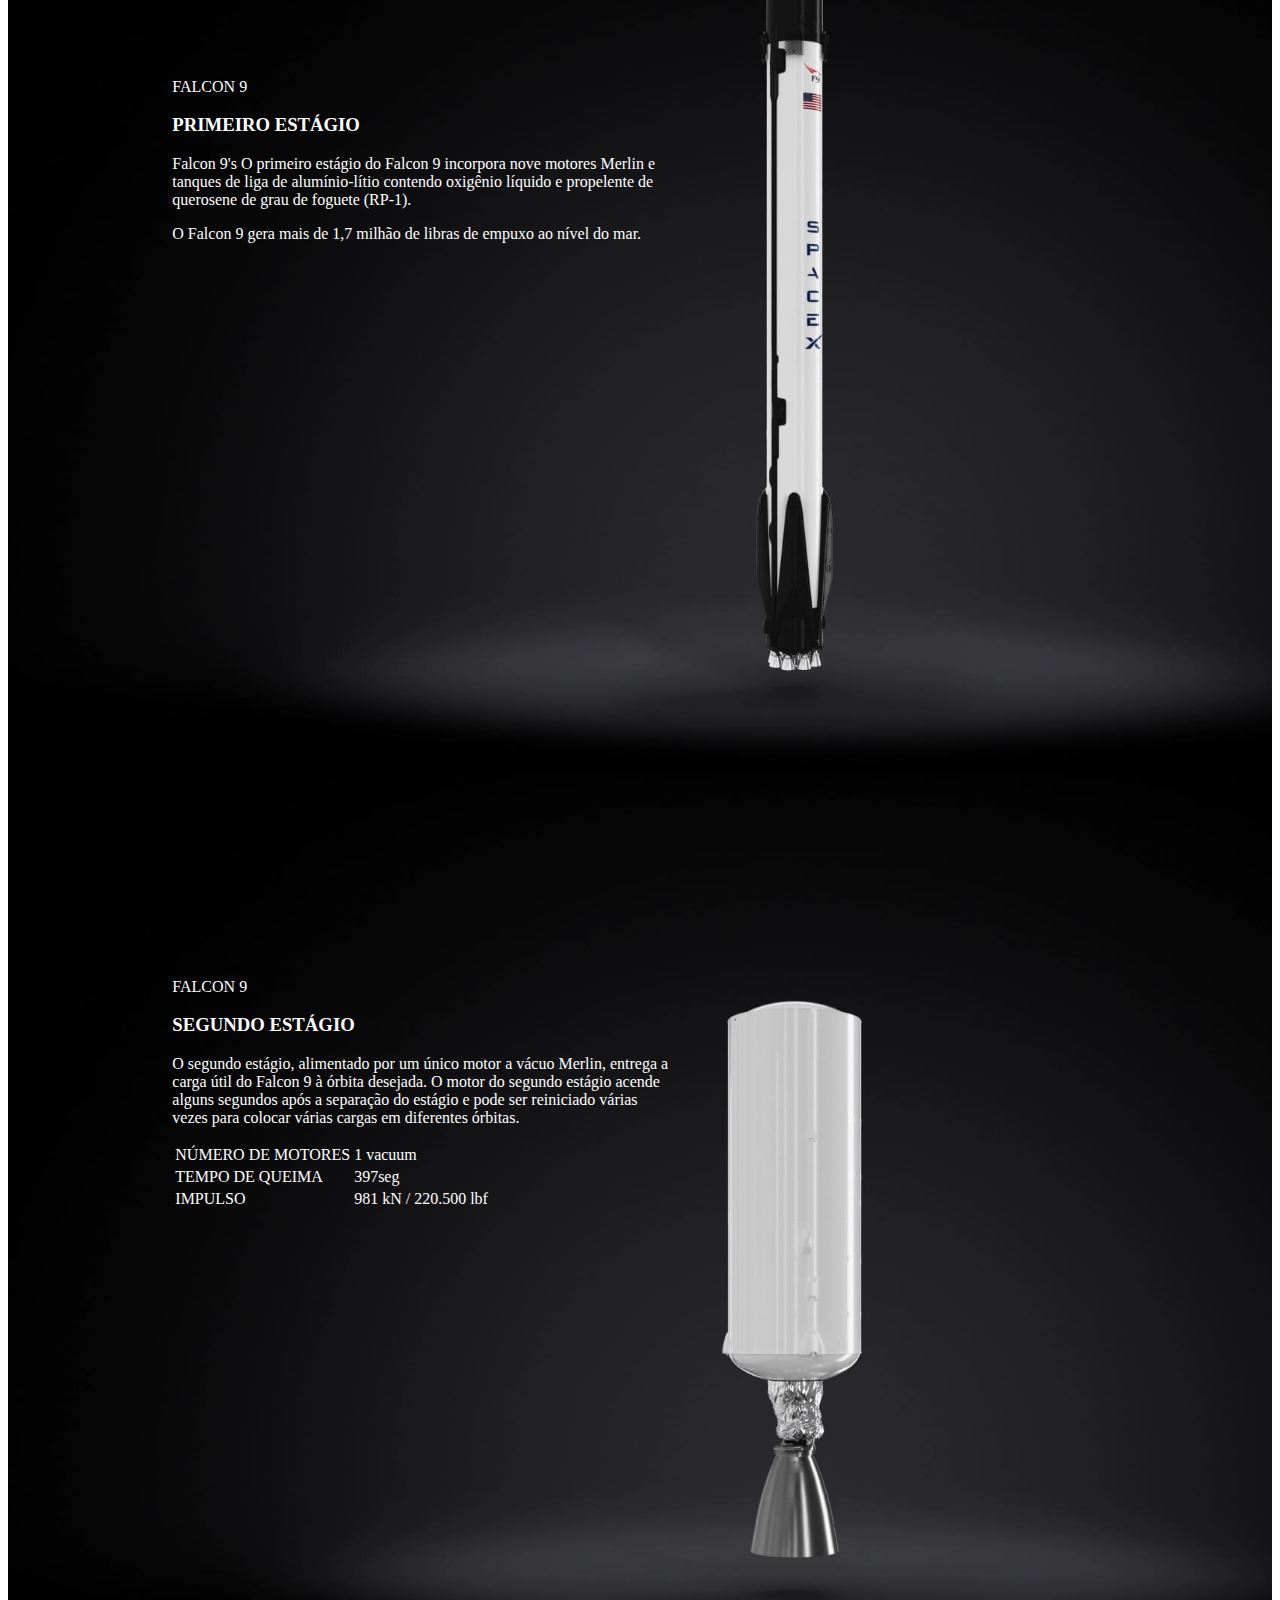
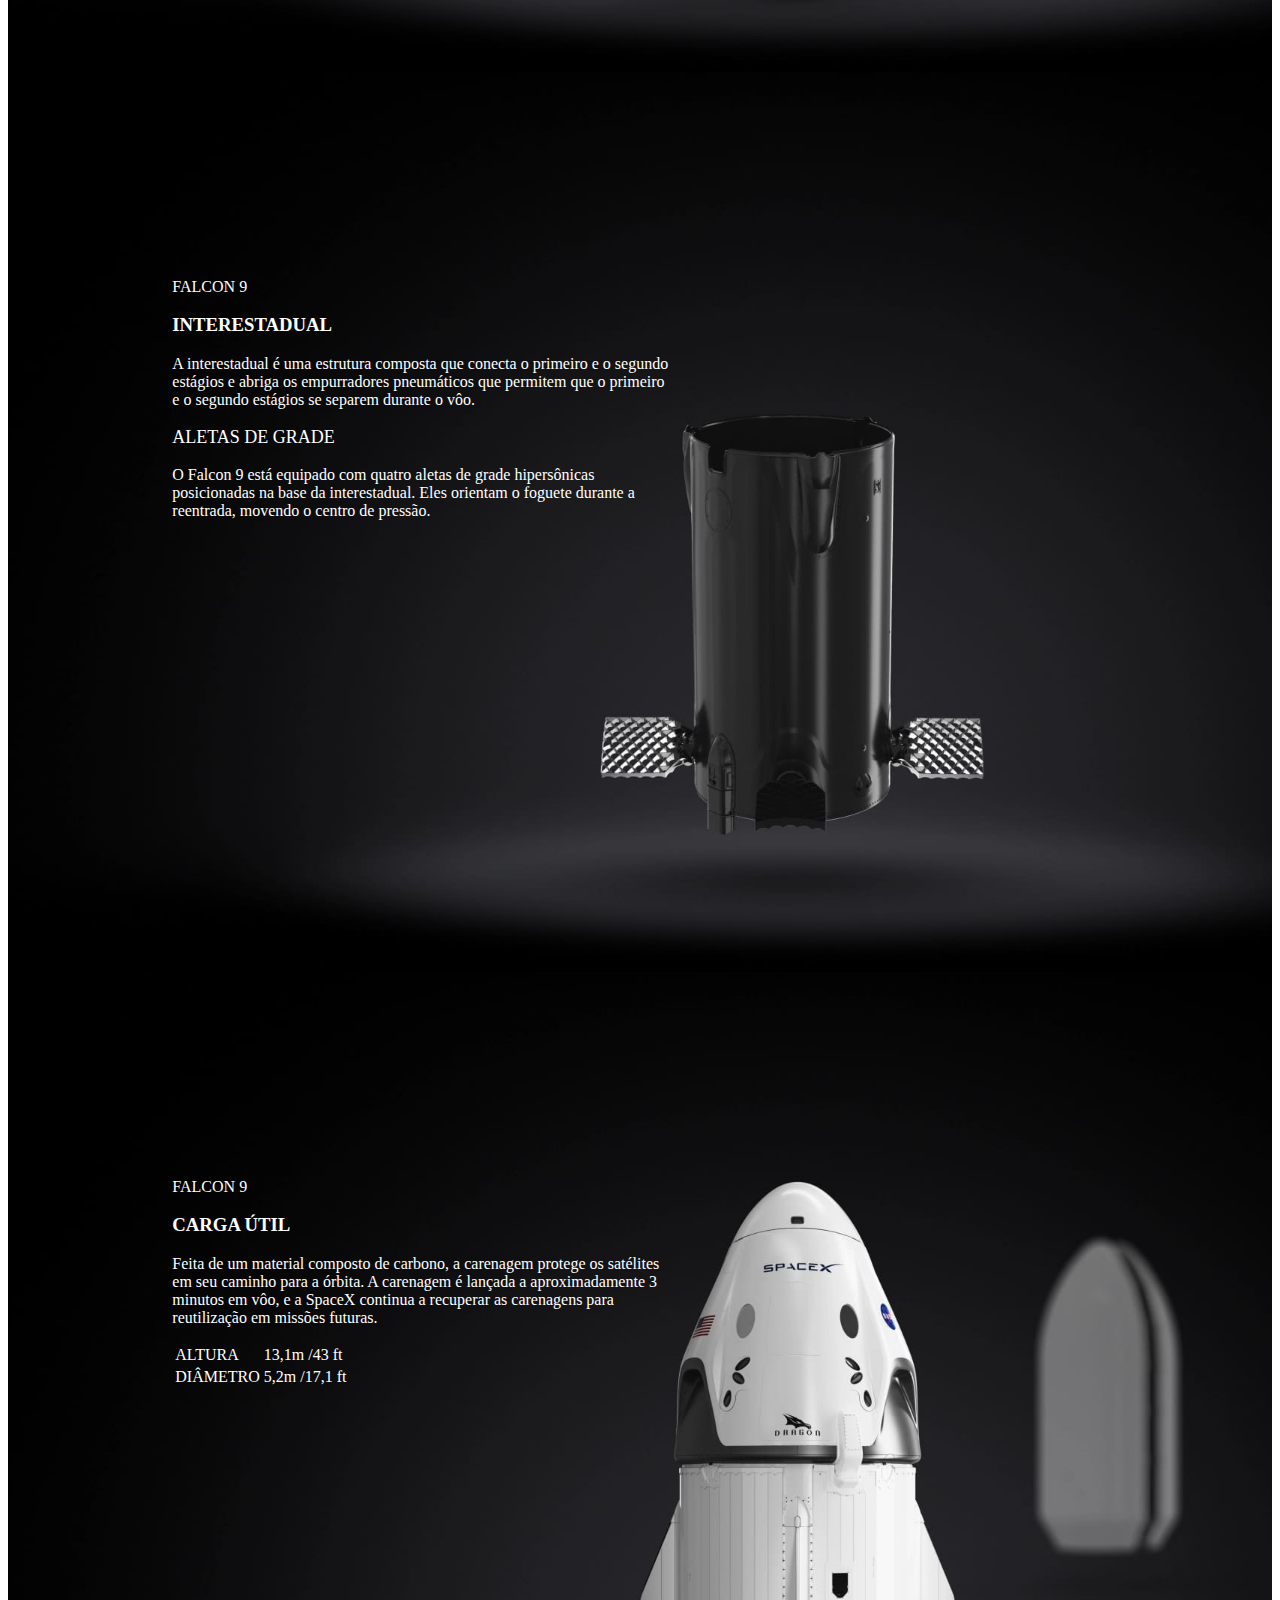
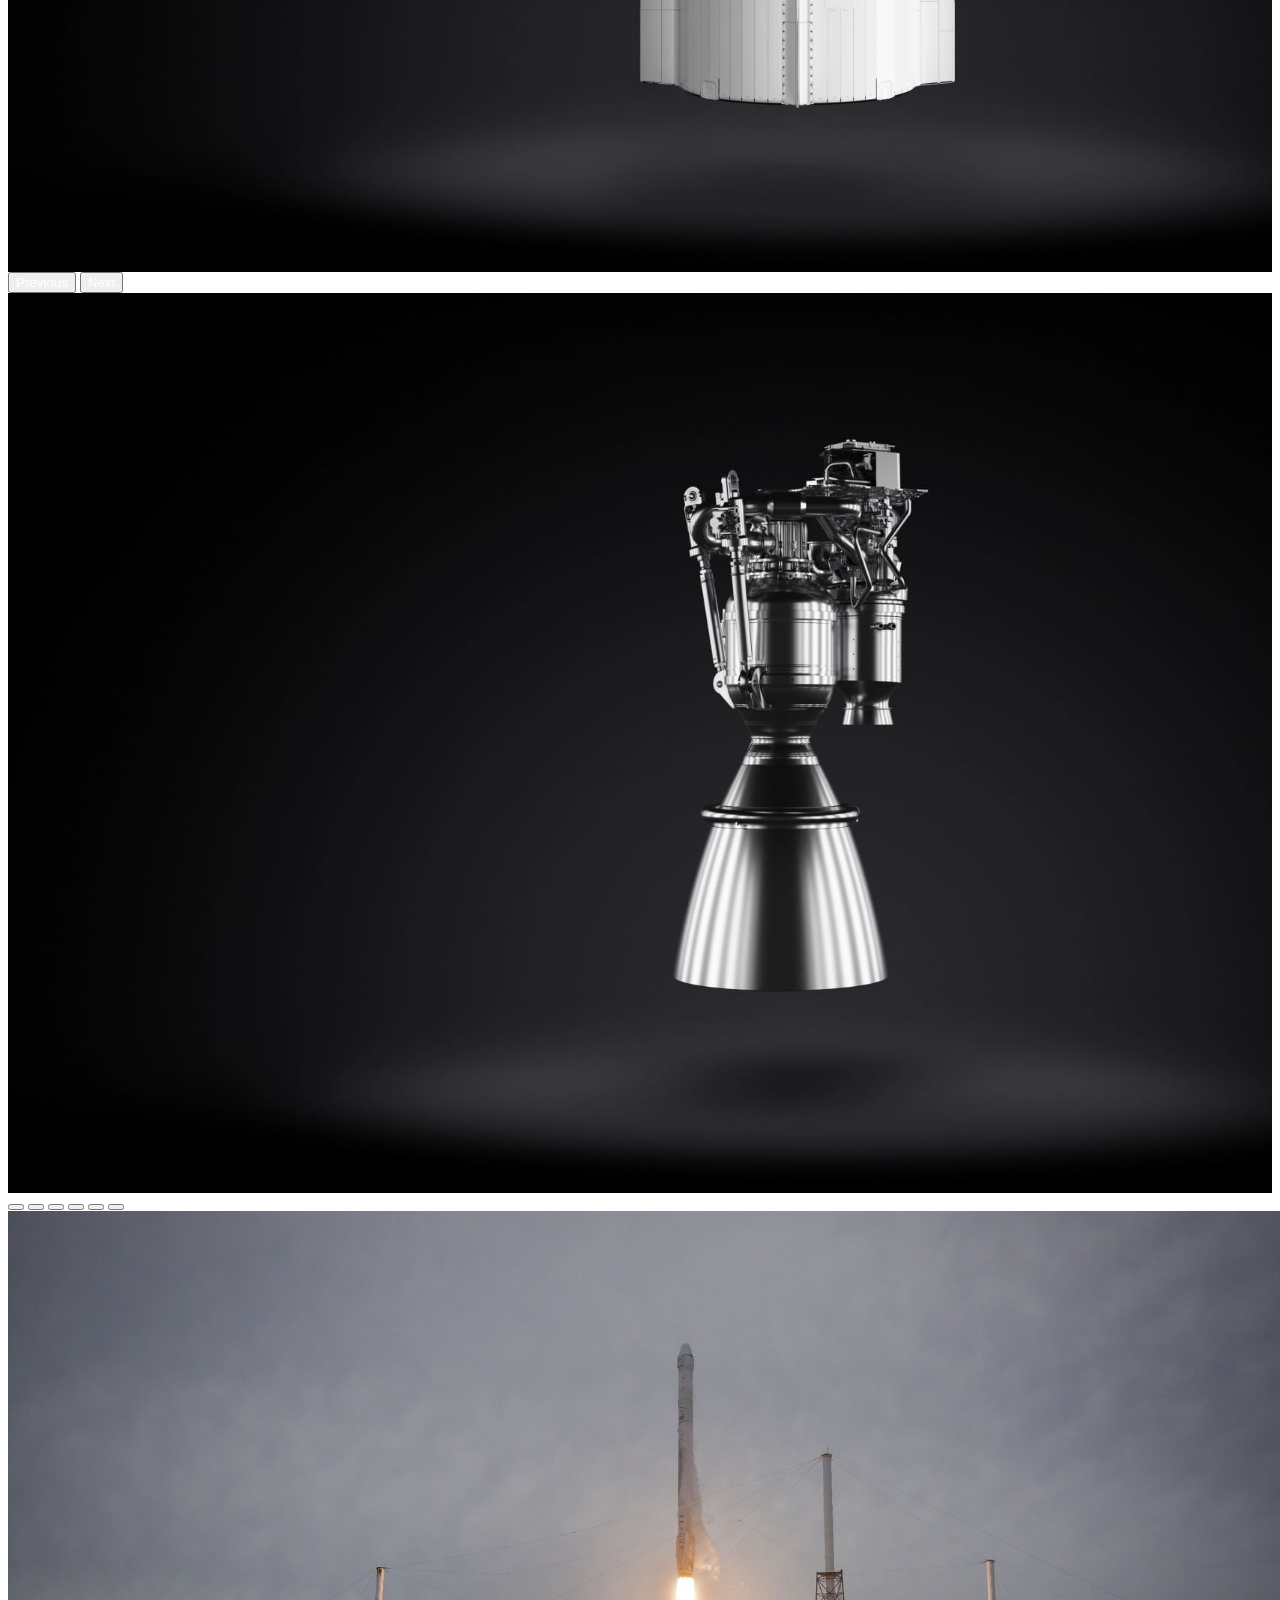
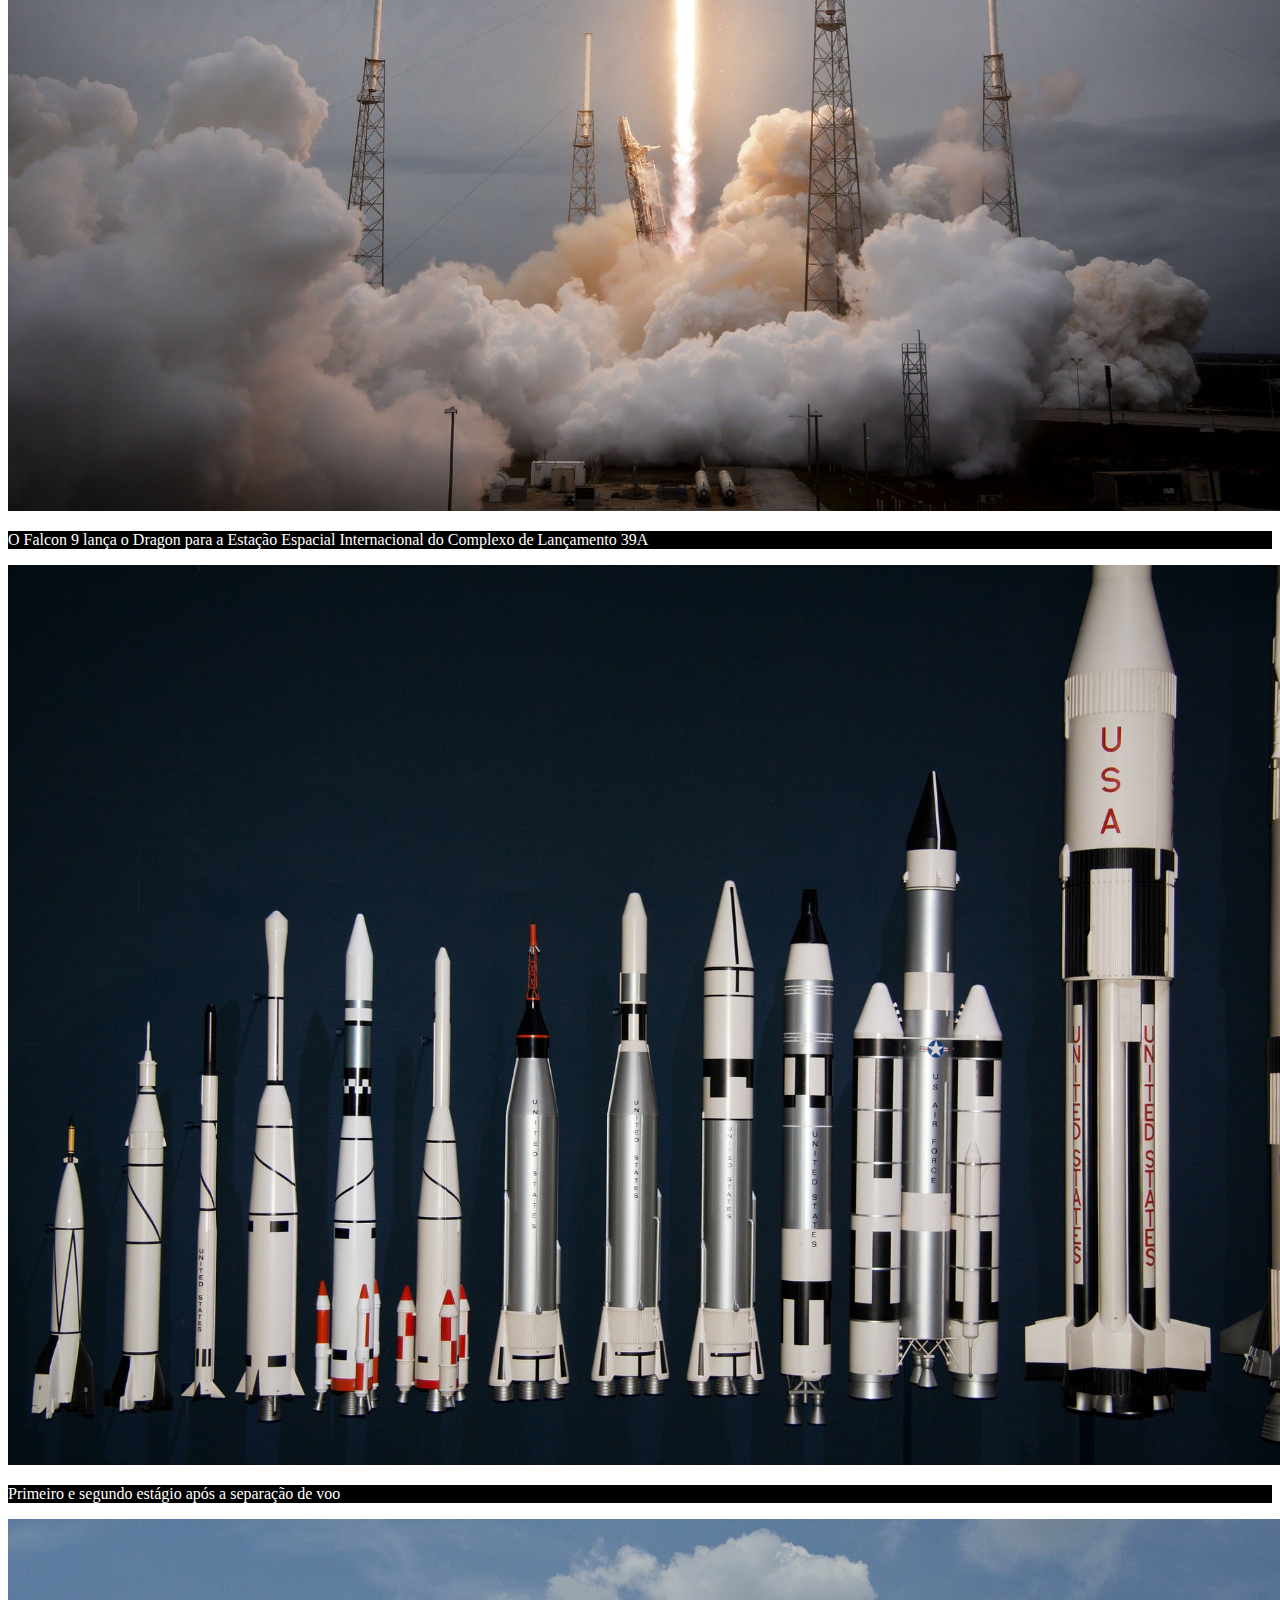
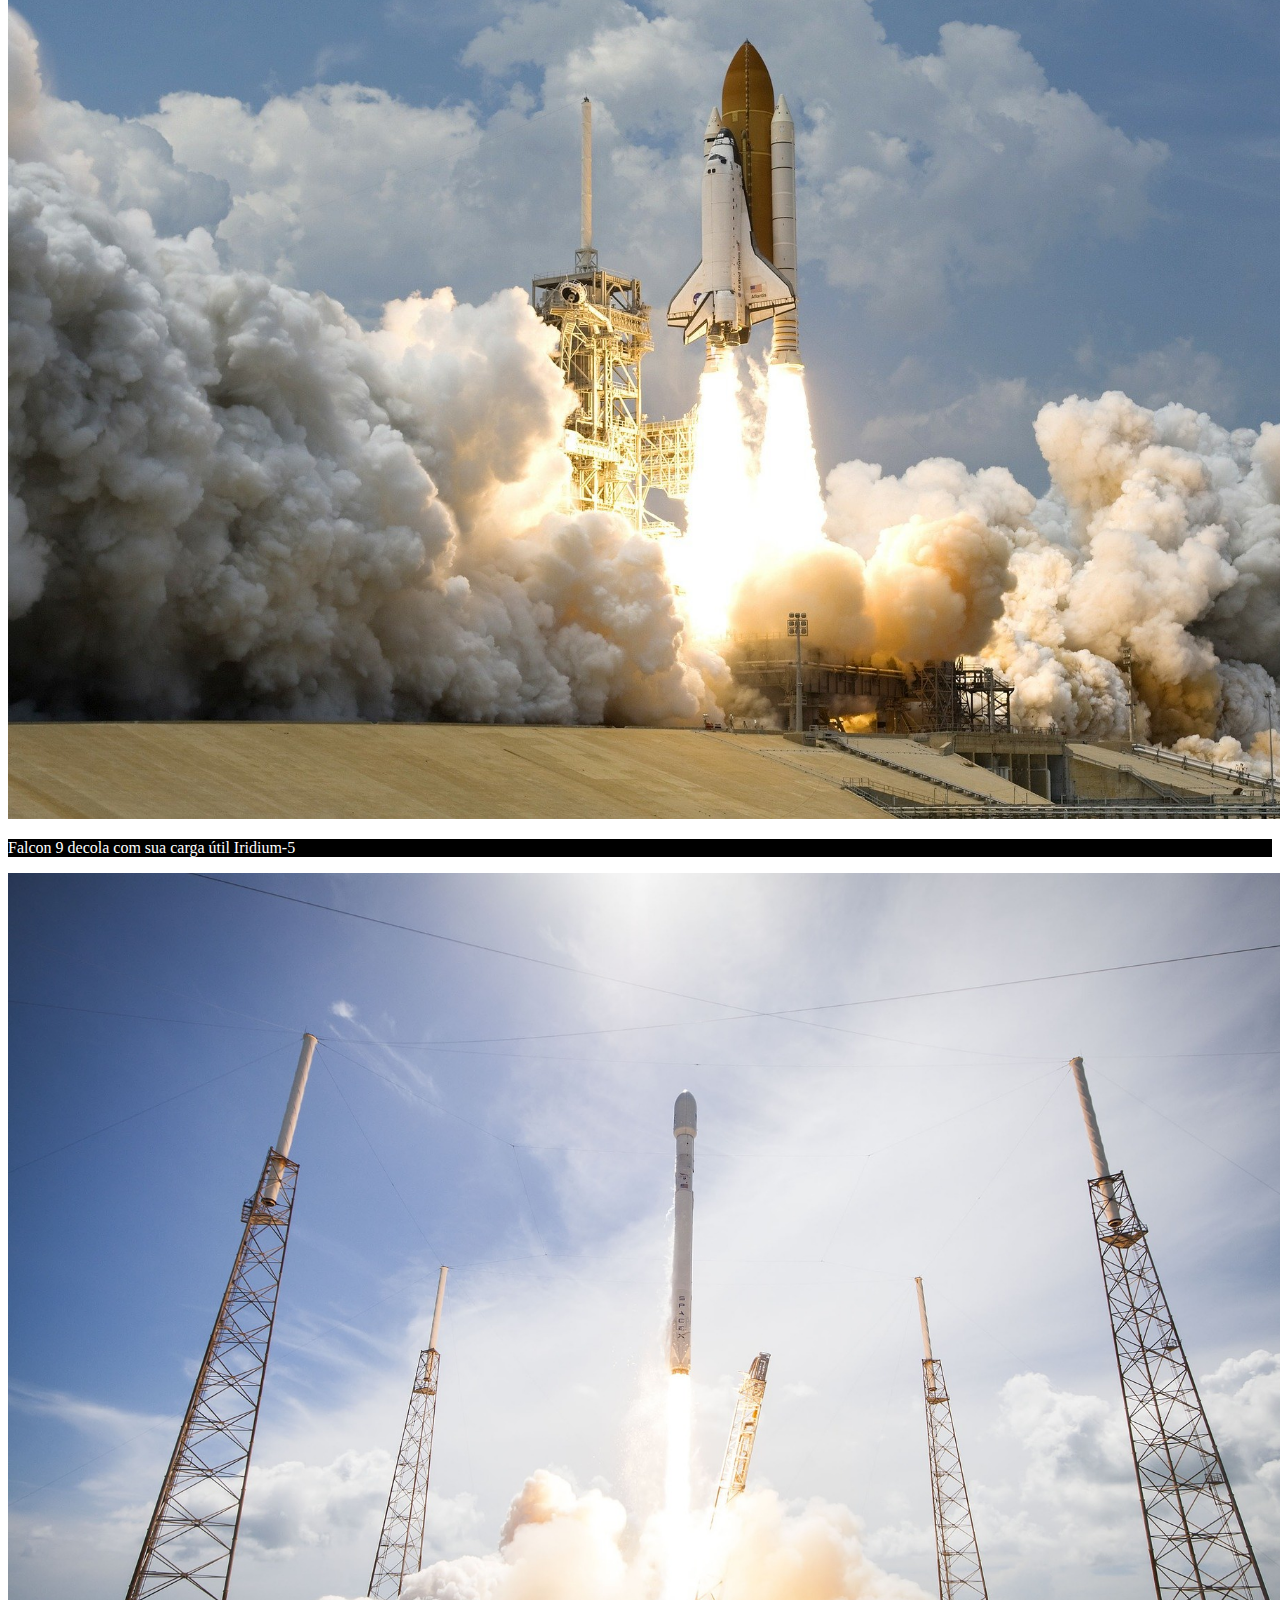
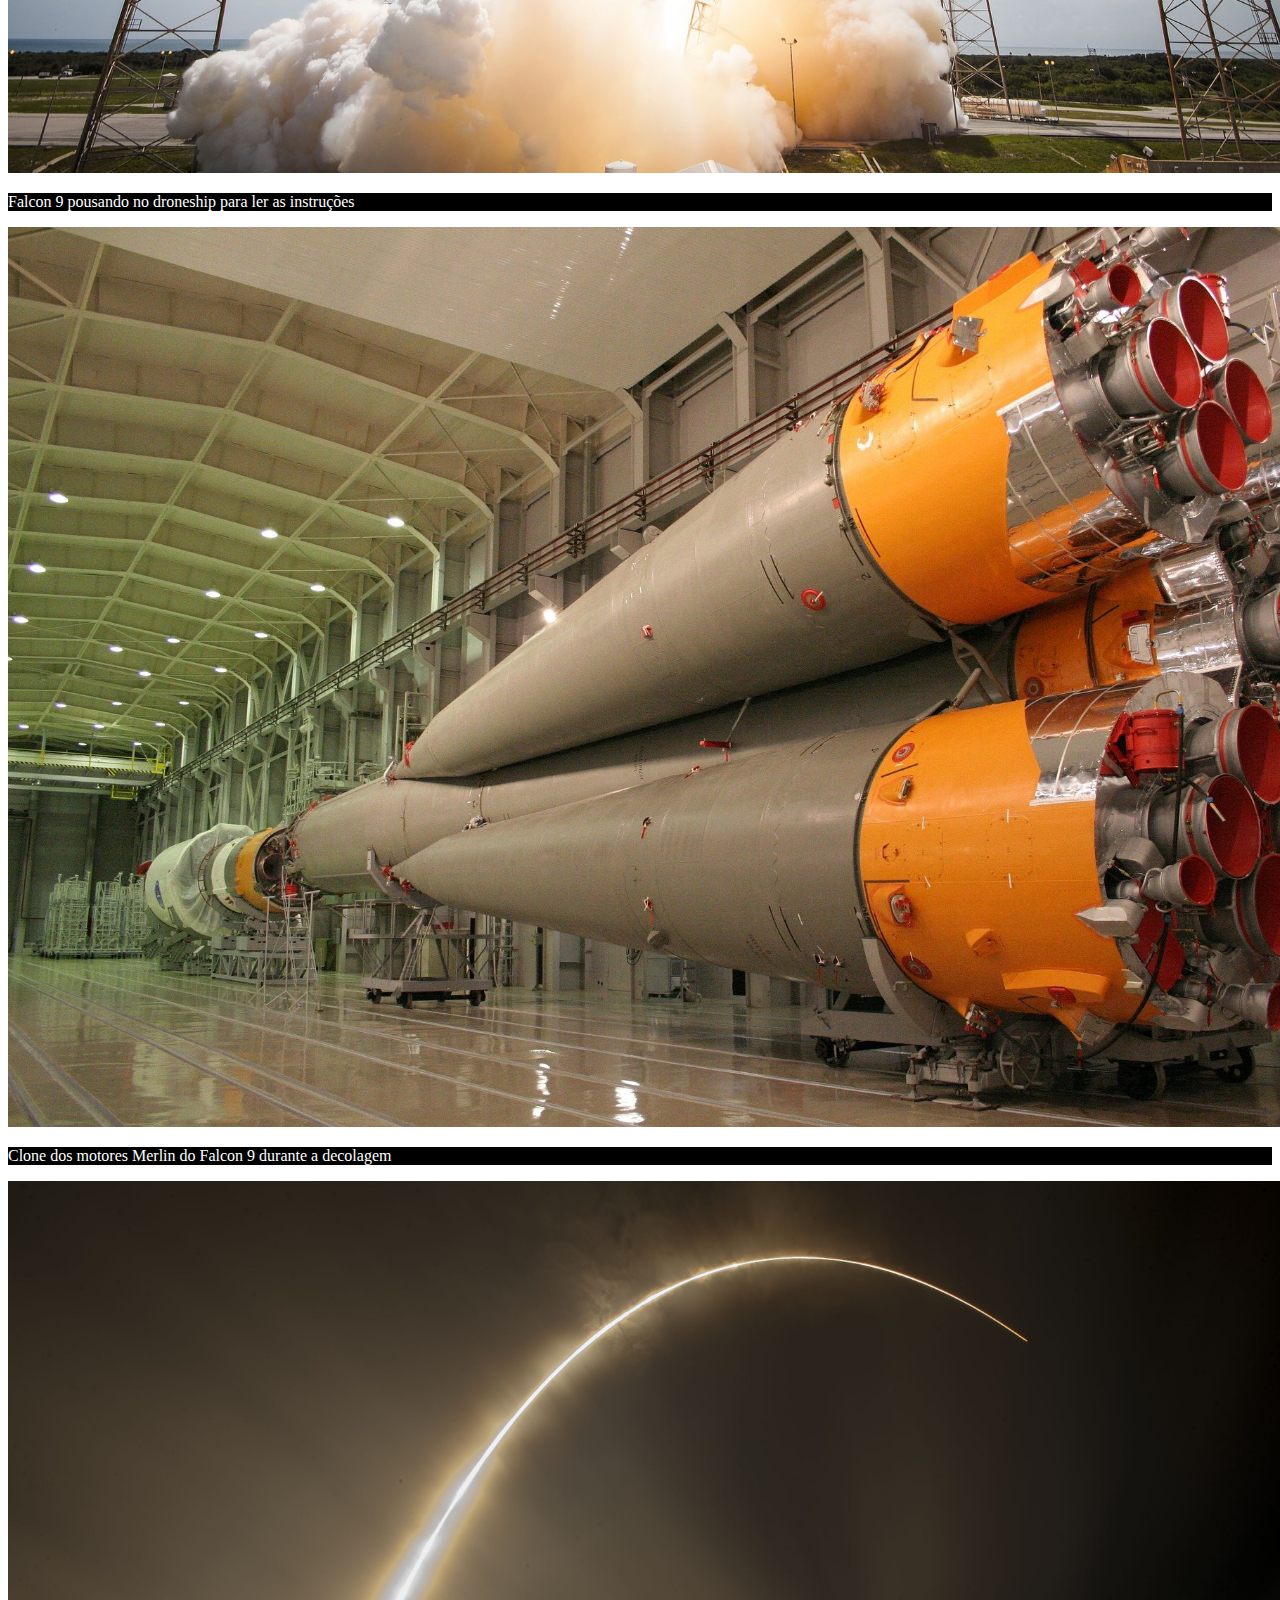
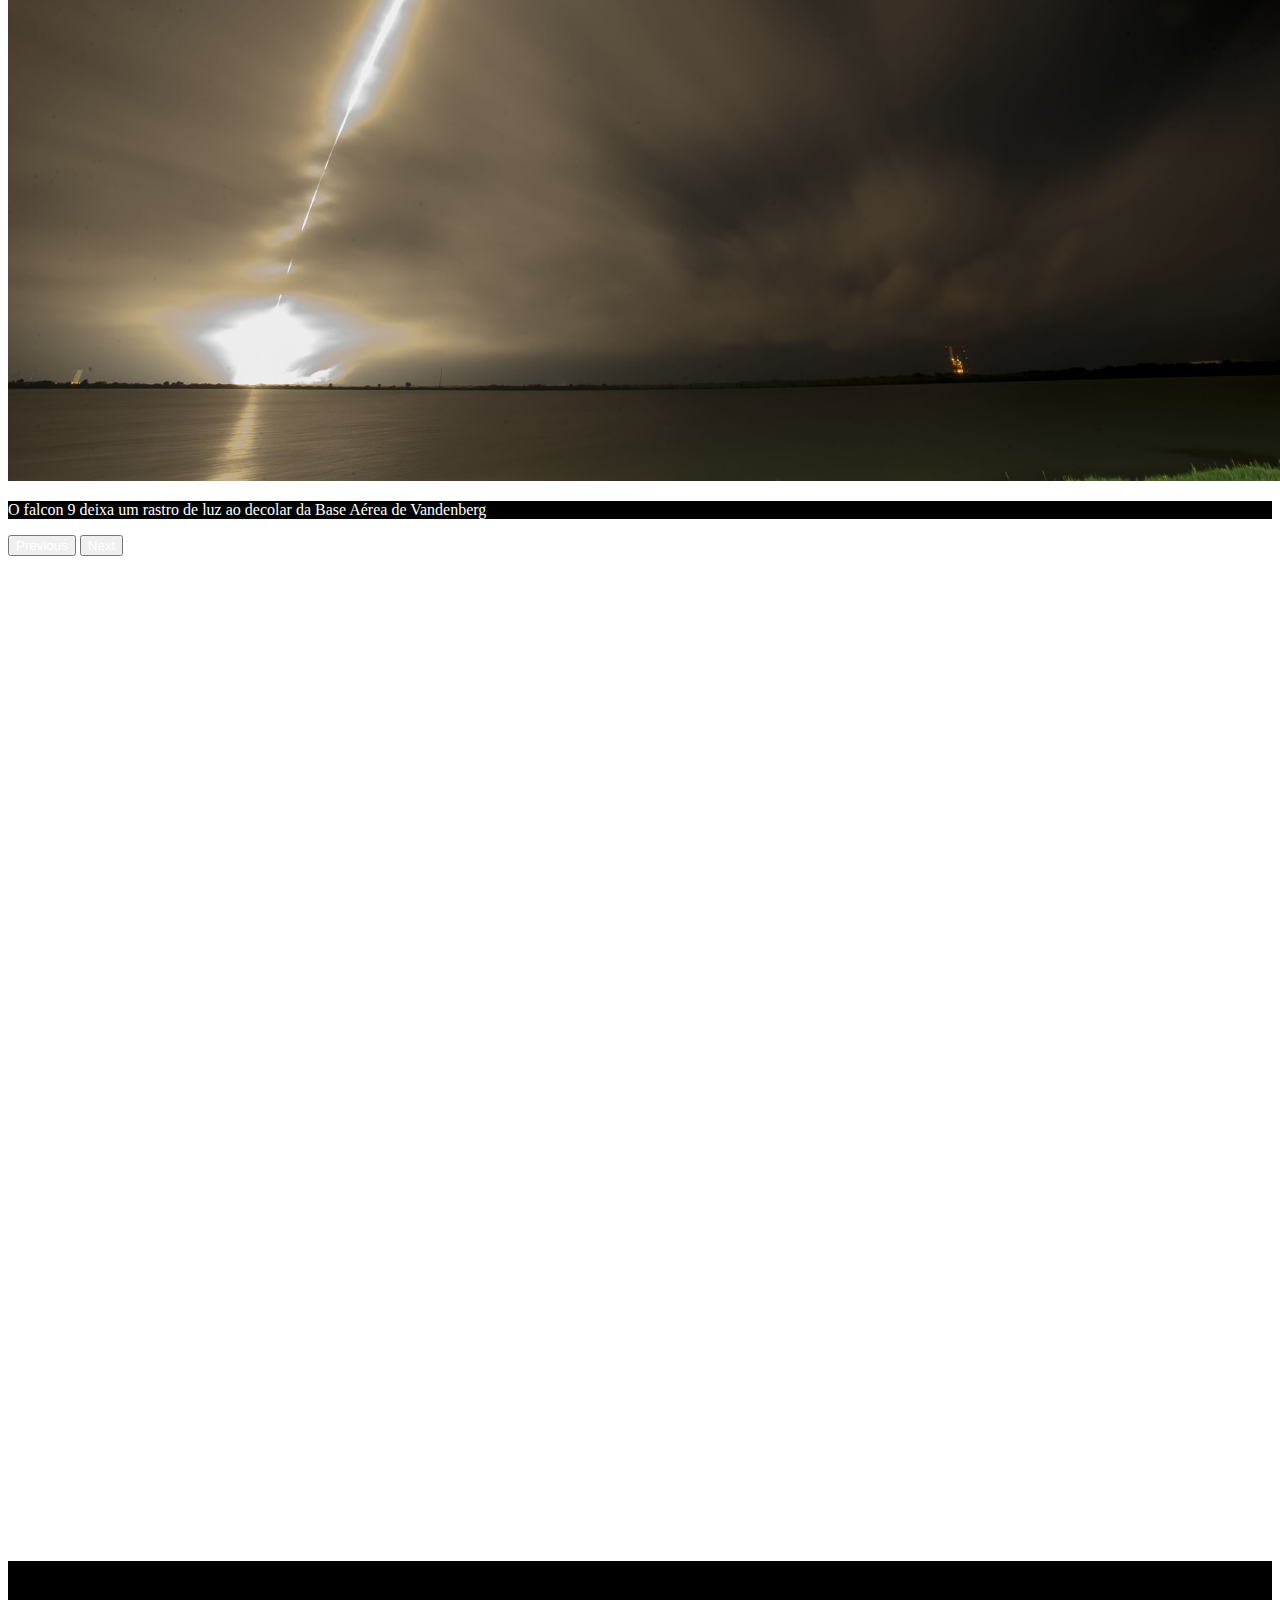
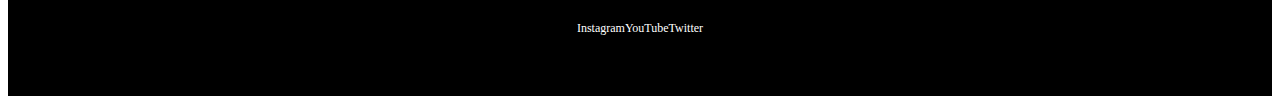
==== commit 765bb902: "second commit" ====
--- a/falcon9.html
+++ b/falcon9.html
@@ -4,7 +4,7 @@
     <meta charset="UTF-8" />
     <meta http-equiv="X-UA-Compatible" content="IE=edge" />
     <meta name="viewport" content="width=device-width, initial-scale=1.0" />
-    <title>OnebitX - Falcon9</title>
+    <title>SpaceX - Falcon9</title>
     <!-- Bootstrap css -->
     <link
       href="https://cdn.jsdelivr.net/npm/bootstrap@5.3.0-alpha3/dist/css/bootstrap.min.css"
@@ -15,9 +15,6 @@
 
     <!-- Lib text css -->
     <link href="https://unpkg.com/aos@2.3.1/dist/aos.css" rel="stylesheet">
-
-    <!-- Favicon -->
-    <link rel="shortcut icon" href="./images/favicon.png" type="image/x-icon" />
 
     <!-- Link do css -->
     <link rel="stylesheet" href="./css/style.css" />
@@ -28,26 +25,18 @@
         <header class="header">
           <nav class="navbar navbar-expand-lg navbar-dark bg-transparent pt-4">
             <div class="container-fluid">
-              <a class="navbar-brand" href="/index.html">
-                <img
-                  src="/images/logo-obc-2021-darkbg.png"
-                  alt="logoOneBitCode"
-                  class="logoPc img-fluid"
-                />
-              </a>
-              <button
-                class="navbar-toggler"
-                type="button"
-                data-bs-toggle="collapse"
-                data-bs-target="#navbarNav"
-                aria-controls="navbarNav"
-                aria-expanded="false"
-                aria-label="Toggle navigation"
-              >
-                <span class="navbar-toggler-icon"></span>
-              </button>
+             
               <div class="collapse navbar-collapse" id="navbarNav">
                 <ul class="navbar-nav">
+                  <li class="nav-item">
+                    <a
+                      class="nav-link active"
+                      aria-current="page"
+                      href="/index.html"
+                      id="navItem"
+                      >HOME</a
+                    >
+                  </li>
                   <li class="nav-item">
                     <a
                       class="nav-link active"
@@ -450,20 +439,19 @@
     </div>
 
     <footer class="container-fluid footer">
-      <span class="me-4 copyOBC">OnebitCode &copy;2023</span>
       <a
-        href="https://www.instagram.com/onebitcode/?hl=en"
+        href="https://www.instagram.com/spacex"
         target="blank"
         class="me-4"
         >Instagram</a
       >
       <a
-        href="https://www.youtube.com/channel/UC44Mzz2-5TpyfklUCQ5NuxQ"
+        href="https://www.youtube.com/channel/spacex"
         target="blank"
         class="me-4"
         >YouTube</a
       >
-      <a href="https://twitter.com/onebitcode" target="blank">Twitter</a>
+      <a href="https://twitter.com/spacex" target="blank">Twitter</a>
     </footer>
 
     <!-- Bootstrap script -->
